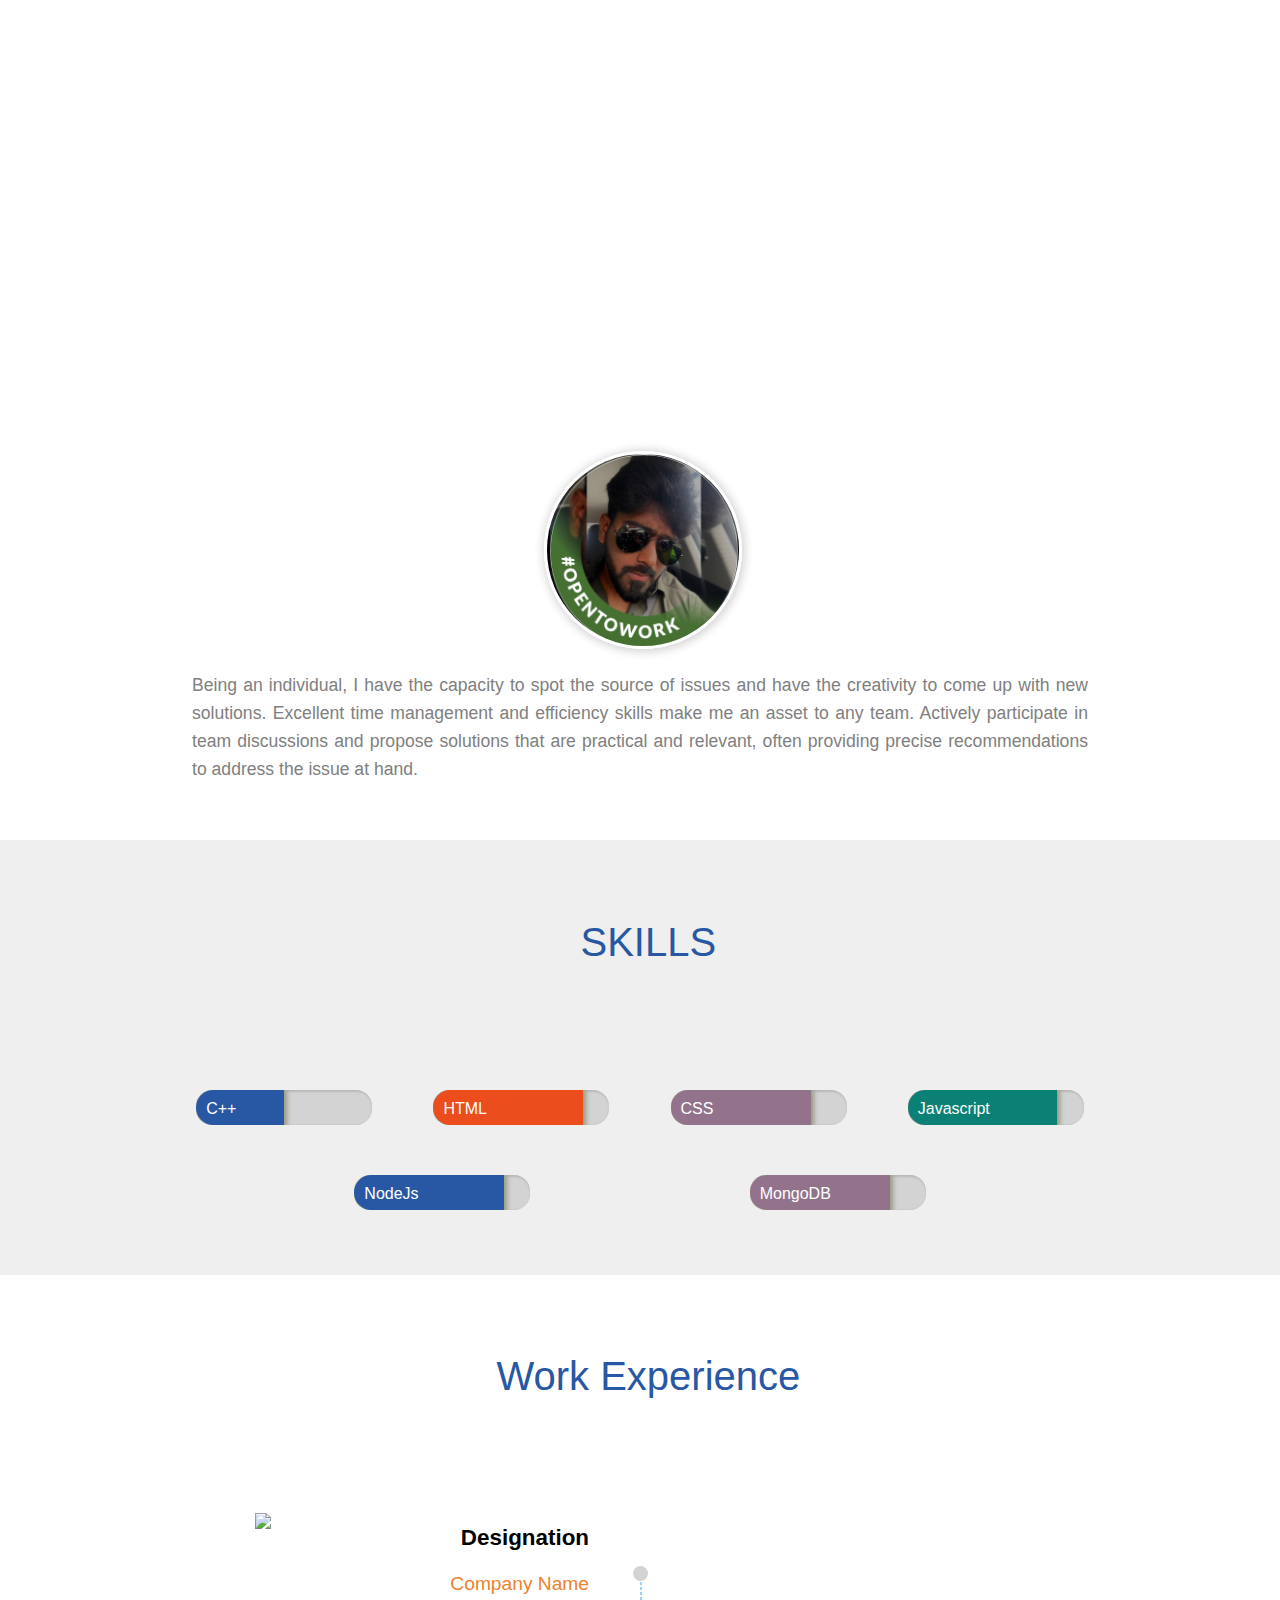
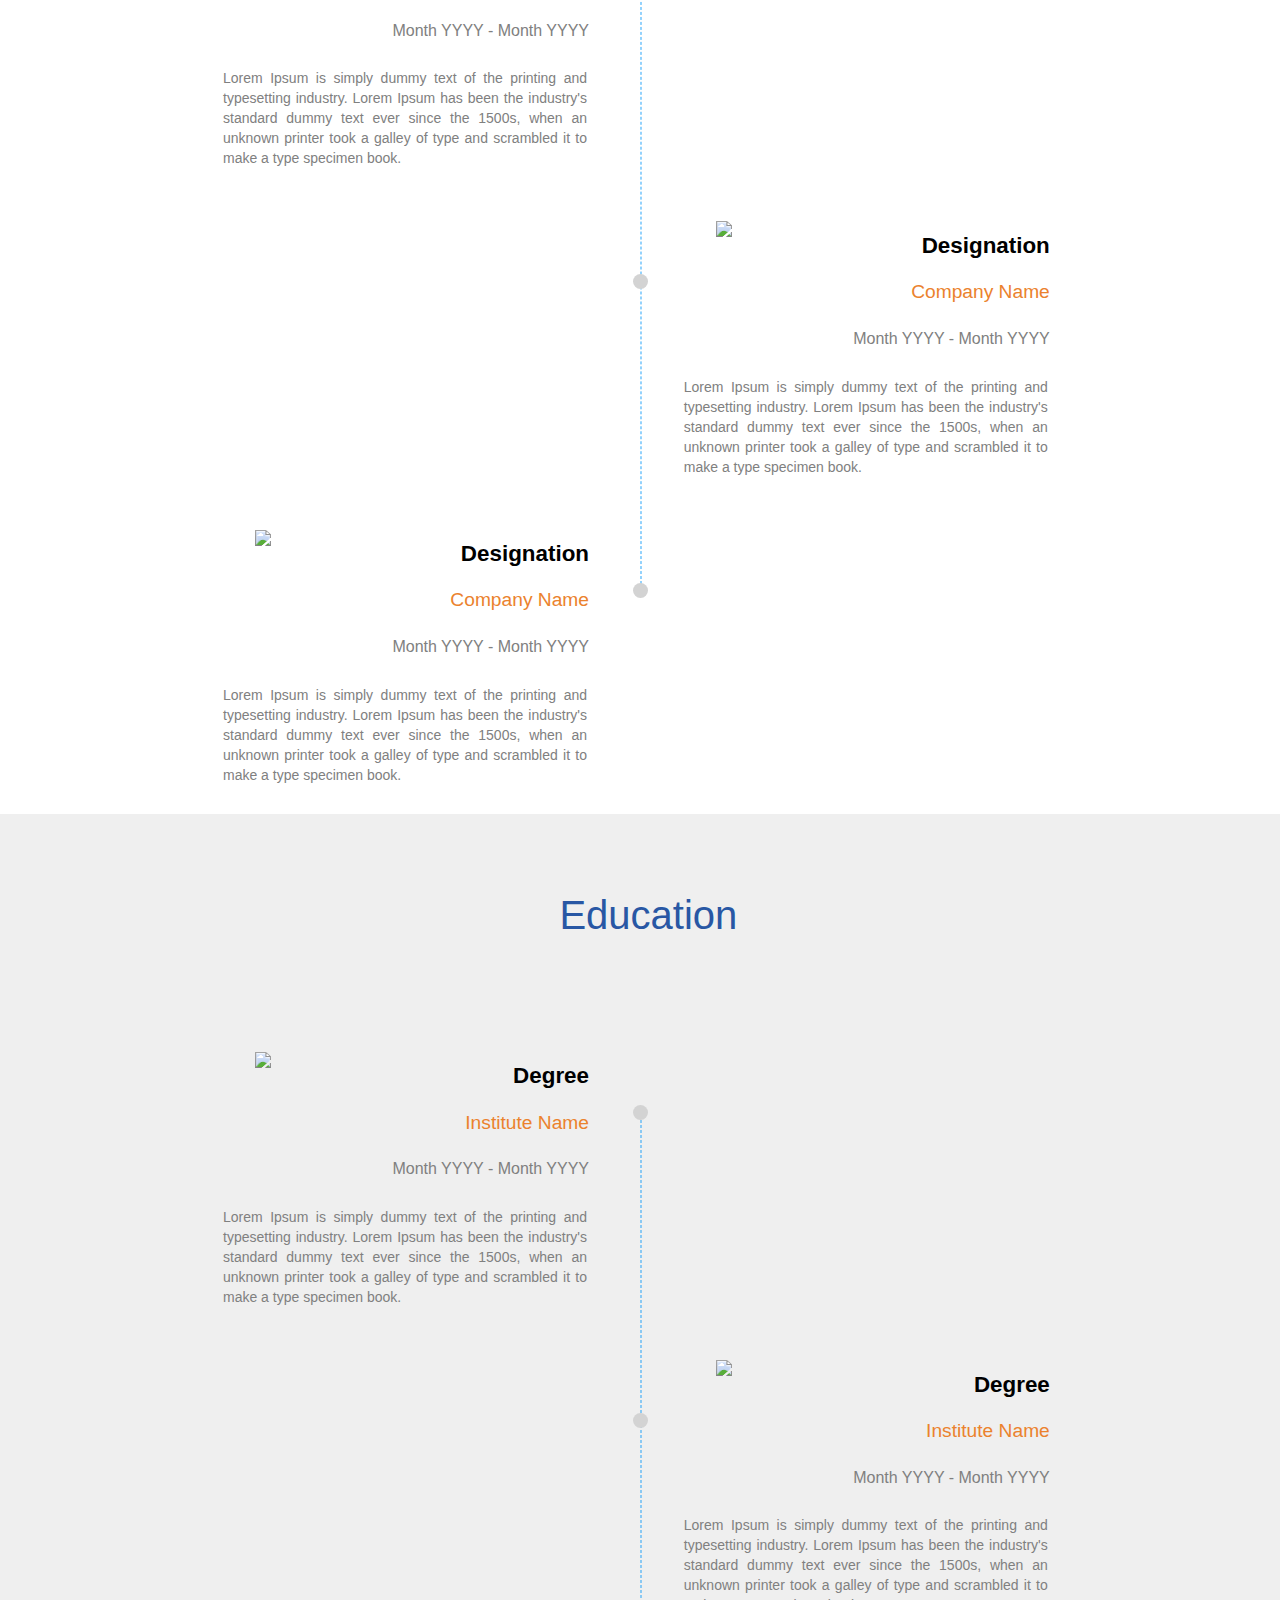
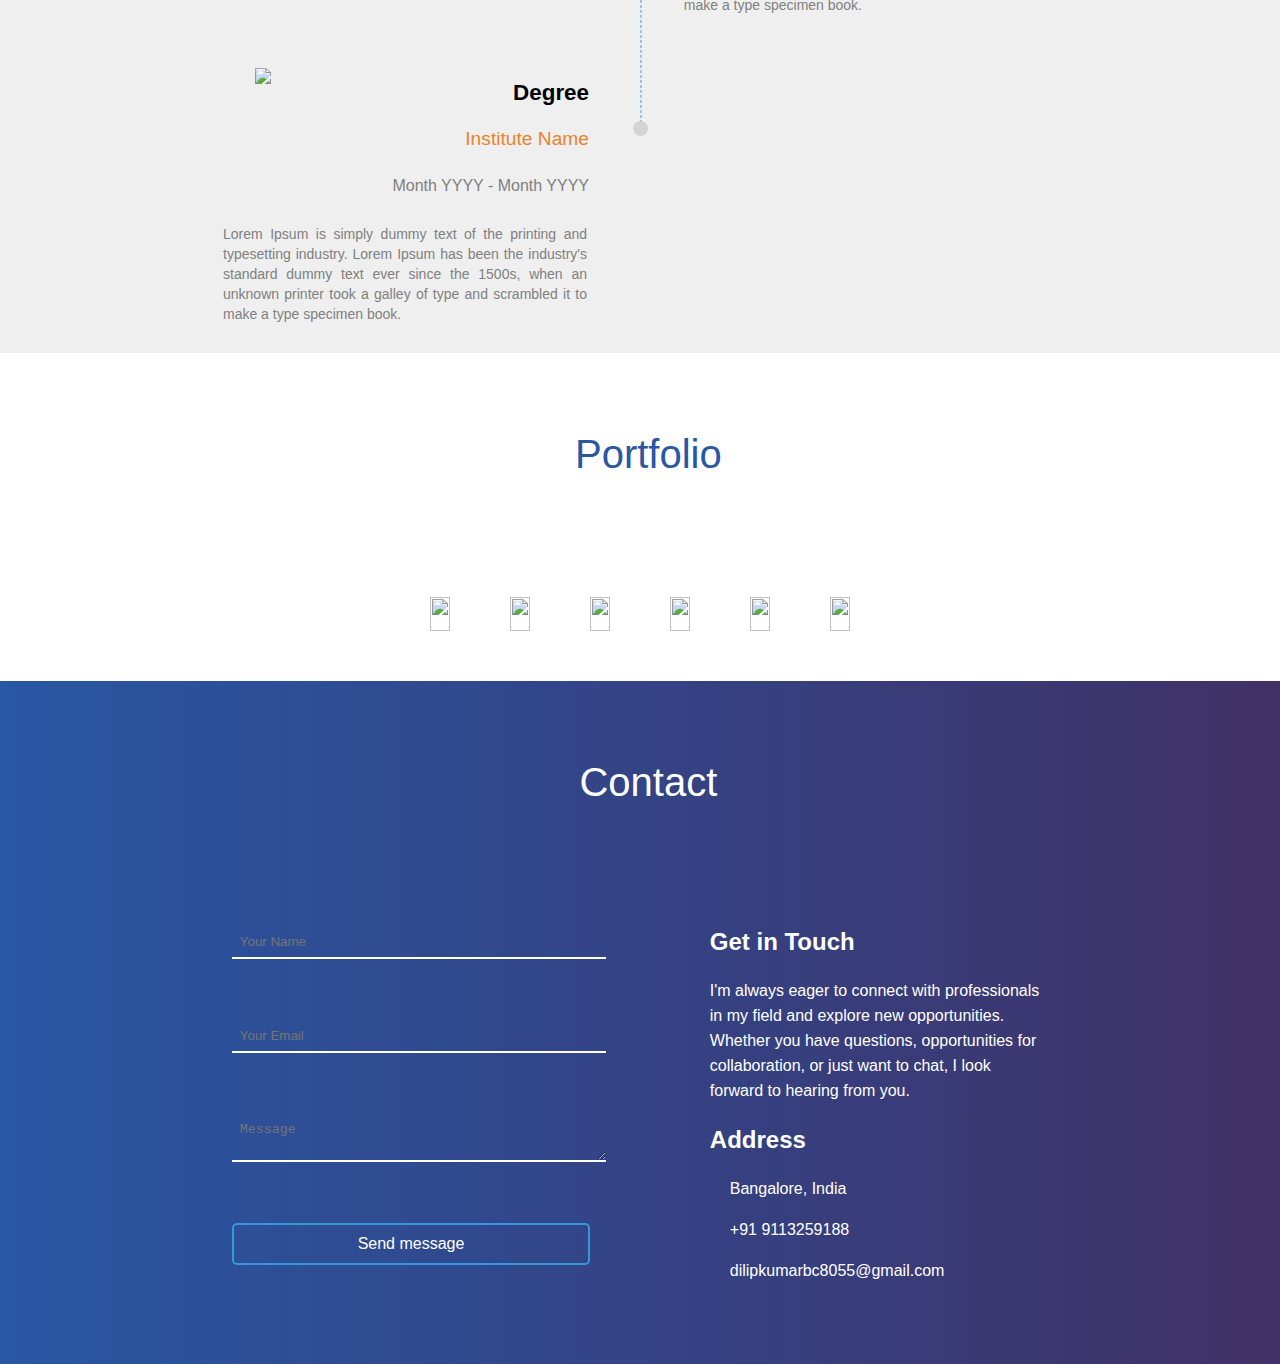
==== index.html @ 2f94f1eb "made some changes" ====
<!DOCTYPE html>
<html>

<head>
    <title>DILIP KUMAR B C</title>

    <script src="https://kit.fontawesome.com/b3348ae33f.js" crossorigin="anonymous"></script>
    <link rel="stylesheet" href="Style.css">

</head>

<body>

    <header id="body-header">
        <nav>

            <ul class="horizontal-list text-center nav-menu">
                <li>
                    <a href="#"> Home </a>
                </li>
                <li>
                    <a href="#about"> About </a>
                </li>
                <li>
                    <a href="#skills"> Skills </a>
                </li>
                <li>
                    <a href="#experience">Experience</a>
                </li>
                <li>
                    <a href="#education">Education</a>
                </li>
                <li>
                    <a href="#portfolio">Portfolio</a>
                </li>
                <li>
                    <a href="#contact">Contact</a>
                </li>
            </ul>

        </nav>

        <div id="name-social-container">
            <div class="text-center">
                <h1 id="my-name">
                    DILIP KUMAR B C
                </h1>
            </div>
            <div>
                <ul class="horizontal-list text-center social-icons">
                    <li>
                        <a target="_blank" href="https://www.linkedin.com/in/dilip-kumar-bc-8055/" target="_blank">
                            <i class="fa-brands fa-linkedin"></i>
                        </a>
                    </li>
                    <li>
                        <a target="_blank" href="https://stackoverflow.com/users/23542257/dilip-kumar-b-c"
                            target="_blank">
                            <i class="fa-brands fa-stack-overflow"></i>
                        </a>
                    </li>

                    <li>
                        <a target="_blank" href="https://www.facebook.com/dilipkumar.bc.5/" target="_blank">
                            <i class="fa-brands fa-facebook"></i>
                        </a>
                    </li>

                </ul>

            </div>

        </div>

    </header>
    <main>

        <section id="about">
            <div id="my-image">
                <img src="./dilppic.png">
            </div>

            <div id="about-para">

                <p>
                    Being an individual, I have the capacity to spot the source of issues and have
                    the creativity to come up with new solutions. Excellent time management and
                    efficiency skills make me an asset to any team. Actively participate in team
                    discussions and propose solutions that are practical and relevant, often
                    providing precise recommendations to address the issue at hand.
                </p>

            </div>

        </section>



        <section id="skills">

            <h1 class="section-heading mb75px ">
                <span>
                    <i class="fas fa-chalkboard-teacher"></i>
                </span>
                <span> SKILLS </span>
            </h1>

            <div class="skills-display">

                <div class="skill-progress">
                    <div class="fifty-percent mb-blue">
                        <div class="skill-name">
                            <span> C++ </span>
                        </div>
                    </div>
                </div>

                <div class="skill-progress">
                    <div class="eighty-five-percent mb-orange">
                        <div class="skill-name">
                            <span> HTML </span>
                        </div>
                    </div>
                </div>

                <div class="skill-progress">
                    <div class="eighty-percent mb-light-purple">
                        <div class="skill-name">
                            <span> CSS </span>
                        </div>
                    </div>
                </div>

                <div class="skill-progress">
                    <div class="eighty-five-percent mb-teal">
                        <div class="skill-name">
                            <span> Javascript </span>
                        </div>
                    </div>
                </div>

                <div class="skill-progress">
                    <div class="eighty-five-percent mb-blue">
                        <div class="skill-name">
                            <span> NodeJs </span>
                        </div>
                    </div>
                </div>

                <div class="skill-progress">
                    <div class="eighty-percent mb-light-purple">
                        <div class="skill-name">
                            <span> MongoDB </span>
                        </div>
                    </div>
                </div>

            </div>

        </section>



        <section id="experience">

            <h1 class="section-heading mb75px">
                <span>
                    <i class="fas fa-briefcase"></i>
                </span>
                <span> Work Experience </span>
            </h1>

            <div class="timeline">

                <div class="timeline-box ">
                    <div class="timeline-container">
                        <div class="timeline-logo">
                            <img
                                src="https://ninjasfiles.s3.amazonaws.com/asset_0000000000000030_1550710829_ninjasicon.png">
                        </div>
                        <h3 class="experience-designation  m0 m-blue"> Designation </h3>
                        <h4 class="experience-company-name"> Company Name </h4>
                        <h5 class="experience-duration m0"> Month YYYY - Month YYYY </h5>

                        <p class="experience-description text-align-justify"> Lorem Ipsum is simply dummy text of the
                            printing and typesetting industry. Lorem Ipsum has been the industry's standard dummy text
                            ever since the 1500s, when an unknown printer took a galley of type and scrambled it to make
                            a type specimen book. </p>
                    </div>
                </div>

                <div class="timeline-box right ">
                    <div class="timeline-container">
                        <div class="timeline-logo">
                            <img
                                src="https://ninjasfiles.s3.amazonaws.com/asset_0000000000000030_1550710829_ninjasicon.png">
                        </div>
                        <h3 class="experience-designation  m0 m-blue"> Designation </h3>
                        <h4 class="experience-company-name"> Company Name </h4>
                        <h5 class="experience-duration m0"> Month YYYY - Month YYYY </h5>
                        <p class="experience-description text-align-justify"> Lorem Ipsum is simply dummy text of the
                            printing and typesetting industry. Lorem Ipsum has been the industry's standard dummy text
                            ever since the 1500s, when an unknown printer took a galley of type and scrambled it to make
                            a type specimen book. </p>
                    </div>
                </div>

                <div class="timeline-box left ">
                    <div class="timeline-container">
                        <div class="timeline-logo">
                            <img
                                src="https://ninjasfiles.s3.amazonaws.com/asset_0000000000000030_1550710829_ninjasicon.png">
                        </div>
                        <h3 class="experience-designation m0 m-blue"> Designation </h3>
                        <h4 class="experience-company-name"> Company Name </h4>
                        <h5 class="experience-duration m0"> Month YYYY - Month YYYY </h5>

                        <p class="experience-description text-align-justify"> Lorem Ipsum is simply dummy text of the
                            printing and typesetting industry. Lorem Ipsum has been the industry's standard dummy text
                            ever since the 1500s, when an unknown printer took a galley of type and scrambled it to make
                            a type specimen book. </p>
                    </div>
                </div>

                <div id="timeline-divider">
                    <div class="timeline-traveller">
                        <div>
                            <i class="fas fa-plane"></i>
                        </div>
                    </div>
                </div>

            </div>

        </section>

        <section id="education">

            <h1 class="section-heading mb75px">
                <span>
                    <i class="fas fa-graduation-cap"></i>
                </span>
                <span> Education </span>
            </h1>

            <div class="timeline">

                <div class="timeline-box left ">
                    <div class="timeline-container">
                        <div class="timeline-logo">
                            <img
                                src="https://ninjasfiles.s3.amazonaws.com/asset_0000000000000032_1550746413_iiitd_logo.png">
                        </div>
                        <h3 class="experience-designation  m0 m-blue"> Degree </h3>
                        <h4 class="experience-company-name "> Institute Name </h4>
                        <h5 class="experience-duration m0"> Month YYYY - Month YYYY </h5>

                        <p class="experience-description text-align-justify"> Lorem Ipsum is simply dummy text of the
                            printing and typesetting industry. Lorem Ipsum has been the industry's standard dummy text
                            ever since the 1500s, when an unknown printer took a galley of type and scrambled it to make
                            a type specimen book. </p>
                    </div>
                </div>

                <div class="timeline-box right ">
                    <div class="timeline-container">
                        <div class="timeline-logo">
                            <img
                                src="https://ninjasfiles.s3.amazonaws.com/asset_0000000000000032_1550746413_iiitd_logo.png">
                        </div>
                        <h3 class="experience-designation  m0 m-blue"> Degree </h3>
                        <h4 class="experience-company-name "> Institute Name </h4>
                        <h5 class="experience-duration m0"> Month YYYY - Month YYYY </h5>
                        <p class="experience-description text-align-justify"> Lorem Ipsum is simply dummy text of the
                            printing and typesetting industry. Lorem Ipsum has been the industry's standard dummy text
                            ever since the 1500s, when an unknown printer took a galley of type and scrambled it to make
                            a type specimen book. </p>
                    </div>
                </div>

                <div class="timeline-box left ">
                    <div class="timeline-container">
                        <div class="timeline-logo">
                            <img
                                src="https://ninjasfiles.s3.amazonaws.com/asset_0000000000000032_1550746413_iiitd_logo.png">
                        </div>
                        <h3 class="experience-designation  m0 m-blue"> Degree </h3>
                        <h4 class="experience-company-name "> Institute Name </h4>
                        <h5 class="experience-duration m0"> Month YYYY - Month YYYY </h5>

                        <p class="experience-description text-align-justify"> Lorem Ipsum is simply dummy text of the
                            printing and typesetting industry. Lorem Ipsum has been the industry's standard dummy text
                            ever since the 1500s, when an unknown printer took a galley of type and scrambled it to make
                            a type specimen book. </p>
                    </div>
                </div>

                <div id="timeline-divider">
                    <div class="timeline-traveller">
                        <div>
                            <i class="fas fa-car-side"></i>
                        </div>
                    </div>
                </div>

            </div>

        </section>

        <section id="portfolio">
            <h1 class="section-heading mb75px">
                <span>
                    <i class="fas fa-th-list"></i>
                </span>
                <span> Portfolio </span>
            </h1>

            <div id="portfolio-container">

                <div class="portfolio-image-container">
                    <img src="https://ninjasfiles.s3.amazonaws.com/asset_0000000000000025_1550237330_codezen_2.png">
                    <div class="portfolio-details">
                        <p>
                            Write here basic details about the project.
                        </p>
                    </div>

                </div>
                <div class="portfolio-image-container">
                    <img src="https://ninjasfiles.s3.amazonaws.com/asset_0000000000000026_1550237353_project_2.jpeg">
                    <div class="portfolio-details">
                        <p>
                            Write here basic details about the project.
                        </p>
                    </div>

                </div>
                <div class="portfolio-image-container">
                    <img src="https://ninjasfiles.s3.amazonaws.com/asset_0000000000000029_1550237386_project.jpeg">
                    <div class="portfolio-details">
                        <p>
                            Write here basic details about the project.
                        </p>
                    </div>

                </div>
                <div class="portfolio-image-container">
                    <img src="https://ninjasfiles.s3.amazonaws.com/asset_0000000000000027_1550237355_project_3.png">
                    <div class="portfolio-details">
                        <p>
                            Write here basic details about the project.
                        </p>
                    </div>

                </div>
                <div class="portfolio-image-container">
                    <img src="https://ninjasfiles.s3.amazonaws.com/asset_0000000000000024_1550237299_codezen.png">
                    <div class="portfolio-details">
                        <p>
                            Write here basic details about the project.
                        </p>
                    </div>

                </div>
                <div class="portfolio-image-container">
                    <img src="https://ninjasfiles.s3.amazonaws.com/asset_0000000000000028_1550237365_tree.jpeg">
                    <div class="portfolio-details">
                        <p>
                            Write here basic details about the project.
                        </p>
                    </div>

                </div>

            </div>
        </section>



        <section id="contact">
            <h1 class="section-heading mb75px">
                <span style="color: white;">
                    <i class="fa-solid fa-address-card"></i>
                </span>
                <span style="color: white;"> Contact </span>
            </h1>



            <div class="Contact-body">

                <div class="Message">
                    <form id="messageForm">
                        <input type="text" name="Name" placeholder="Your Name" id="Name" required>
                        <input type="email" name="Email" placeholder="Your Email" id="Email" required>
                        <textarea name="message" id="message" placeholder="Message" cols="30" rows="2"
                            required></textarea>
                        <input class="styled-button" type="submit" value="Send message">
                    </form>
                </div>


                <div class="address">

                    <h3>Get in Touch</h3>
                    <p>
                        I'm always eager to connect with professionals in my field and explore new opportunities.
                        Whether you have questions, opportunities for collaboration, or just want to chat, I look
                        forward to hearing from you.

                    </p>
                    <h3>Address</h3>

                    <p> <span> <i class="fa-solid fa-location-dot"></i> </span> <span>Bangalore, India</span></p>

                    <p>
                        <span><i class="fa-solid fa-mobile"></i></span>
                        <span>+91 9113259188</span>
                    </p>

                    <p>
                        <span><i class="fa-solid fa-envelope"></i></span>
                        <span>dilipkumarbc8055@gmail.com</span>
                    </p>



                </div>


            </div>


            <div>
                <ul class="horizontal-list text-center social-icons">
                    <li>
                        <a target="_blank" target="_blank" href="#">
                            <i class="fa-brands fa-linkedin"></i>
                        </a>
                    </li>
                    <li>
                        <a target="_blank" href="#">
                            <i class="fa-brands fa-stack-overflow"></i>
                        </a>
                    </li>
                    <li>
                        <a target="_blank" href="#">
                            <i class="fa-brands fa-google-plus-g"></i>
                        </a>
                    </li>
                    <li>
                        <a target="_blank" href="#">
                            <i class="fa-brands fa-facebook"></i>
                        </a>
                    </li>
                    <li>
                        <a target="_blank" href="#">
                            <i class="fa-brands fa-quora"></i>
                        </a>
                    </li>
                </ul>
            </div>

        </section>

    </main>

</body>
<script>

    document.addEventListener("DOMContentLoaded", function () {
        document.getElementById("messageForm").addEventListener("submit", function (event) {
            event.preventDefault(); // Prevent default form submission

            // Get form data
            const name = document.getElementById("Name").value;
            const email = document.getElementById("Email").value;
            const message = document.getElementById("message").value;
            const formData = { Name: name, Email: email, message: message };
            console.log(formData);

            // Send form data to server
            fetch(`http://localhost:3000/submit_form`, {
                method: "POST",
                headers: {
                    "Content-Type": "application/json"
                },
                body: JSON.stringify(formData)
            })
                .then(response => {
                    if (response.ok) {
                        return response.text();
                    }
                    throw new Error("Network response was not ok.");
                })
                .then(data => {
                    console.log(data); // Log server response
                    // Optionally, display a success message or perform other actions
                    alert("Message sent successfully!");
                    // Reset the form
                    document.getElementById("messageForm").reset();
                })
                .catch(error => {
                    console.error("There was a problem with your fetch operation:", error);
                    // Optionally, display an error message or perform other actions
                    alert("An error occurred. Please try again later.");
                });
        });
    });
</script>

</html>
---- Style.css ----
body {
    margin: 0px;
    font-family: sans-serif;
    font-size: 30px;
}



/* Body Header */

#body-header {
    height: 65vh;
    opacity: 0.8;
    background-image: url(https://ninjasfiles.s3.amazonaws.com/asset_0000000000000020_1549743985_macbook_mouse.jpg);
    background-size: cover;
    background-position: center;
    background-attachment: fixed;
    padding-top: 1.2rem;
}



/* Horizontal Lists */

.horizontal-list {
    list-style: none;
    padding-left: 0px;
    margin: 0px;
}

.horizontal-list li {
    display: inline-block;
    margin: 0px 8px 8px 0px;
    font-weight: 100;
    font-size: 0.9rem;
}

.horizontal-list li a {
    color: white;
    text-decoration: none;
}

.nav-menu li a {
    transition: color 0.5s, border-bottom 4s;
}

.nav-menu li a:hover {
    color: lightgrey;
    border-bottom: 1px solid black;
}

.text-center {
    text-align: center;
}



/* Name and Social Icons*/

#name-social-container {
    margin-top: 20vh;
}

#my-name {
    font-size: 3rem;
    letter-spacing: 0.1rem;
    color: white;
    font-weight: 700;
    margin-bottom: 0.5rem;
}

.social-icons li a i {
    /*color: red;*/
    padding: 10px;
    font-size: 1rem;
    border-radius: 50%;
}

.social-icons li a i:hover {
    box-shadow: 0px 0px 6px 4px rgba(230, 196, 196, 0.3);
}



/*Section Classes*/

section {
    width: 100%;
    /*height: 75vh;*/
    display: flex;
    flex-direction: column;
    align-items: center;
}


section:nth-child(2n) {
    background-color: #9e9b9b29;
}

section:nth-child(2n + 1) {
    background-color: white;
}

.section-heading {
    width: auto;
    padding: 20px 10px 10px;
    font-weight: 400;
}

.section-heading span {
    font-size: 40px;
    color: #2857a4;
    display: inline-block;
    padding-top: 10px;
    margin-right: 0.5rem;
}



/*About Section*/

#about {
    height: auto;
    width: 100%;
    position: relative;
    margin-bottom: 30px;
}

#my-image {
    height: 12rem;
    width: 12rem;
    margin: auto;
    margin-top: -17vh;
}

#my-image img {
    height: 100%;
    width: 100%;
    border-radius: 50%;
    border: 3px solid white;
    box-shadow: 1px 1px 10px 2px lightgrey;
}

#about-para {
    padding: 10px;
    width: 70%;
    text-align: justify;
    color: grey;
    line-height: 28px;
    font-size: 1.1rem;
    margin: auto;
}



/*Skills Section*/

.skills-display {
    width: 75%;
    padding: 10px;
    margin-bottom: 30px;
    display: flex;
    flex-wrap: wrap;
    justify-content: space-evenly;
}

.skill-progress {
    width: 11rem;
    height: 2.2rem;
    background-color: lightgrey;
    border-radius: 1rem;
    box-shadow: 1px 1px 2px 1px #b9b9b9 inset;
    margin: 25px;
    overflow: hidden;
}

.skill-progress>div {
    border-radius: 20px 0px 0px 20px;
    box-shadow: 1px 1px 5px 2px #989882;
}

.skill-name span {
    color: white;
    font-size: 1rem;
    margin-left: 10px;
    vertical-align: middle;
}



/* Portfolio Section */

#portfolio-container {
    box-sizing: border-box;
    display: flex;
    flex-wrap: wrap;
    padding: 0 50px;
    margin-bottom: 20px;
    justify-content: space-around;
}

.portfolio-image-container {
    max-width: 300px;
    overflow: hidden;
    margin: 10px;
    background-size: cover;
    background-repeat: no-repeat;
    position: relative;
}

.portfolio-image-container img {
    width: 100%;
    height: 100%;
}

.portfolio-details {
    transition: all 0.5s ease-in-out;
    position: absolute;
    top: 0;
    left: 0;
    height: 100%;
    color: transparent;
    text-align: center;
    padding: 10px;
}

.portfolio-image-container:hover {
    box-shadow: 0 0 20px #74ADC8;
}

.portfolio-image-container:hover .portfolio-details {
    background-color: #80808078;
    color: white;
}


.designation {

    width: 75%;


}

.designation p {
    position: relative;
    top: 90%;
    left: 0;
    text-align: end;


}

.about-para p {
    text-align: justify;
}

.company-logo {
    width: 20%;
    display: inline-block;
}

.company-logo img {

    display: inline-block;
    width: 5rem;
    height: 5rem;


}

/* Common Margin Classes */

.mb75px {
    margin-bottom: 75px;
}



/*common color classes */

.text-highlight {
    color: #2857a4;
    font-weight: 600;

}



/* setting background-color */

.mb-blue {
    background-color: #2857a4;
}

.mb-orange {
    background-color: #ec4d1c;
}

.mb-teal {
    background-color: #0b8176;
}

.mb-light-purple {
    background-color: #93738c;
}



/*Percentage Classes */

.eighty-five-percent {
    height: inherit;
    width: 85%;
}

.eighty-percent {
    height: inherit;
    width: 80%;
}

.fifty-percent {
    height: inherit;
    width: 50%;
}




/* contact */
#contact {
    background: linear-gradient(to right, #2857a4, #403066);

}


.Contact-body {
    width: 70%;
    position: relative;
    height: auto;
    margin-top: -10px;
    display: flex;
    column-gap: 20px;
    display: flex;
    flex-wrap: wrap;
    justify-content: space-around;

}

.address {
    width: 40%;
    position: relative;
    height: auto;
    margin: 20px;




}

.Message {
    width: 40%;
    position: relative;
    height: 400px;
    margin: 20px;



}

form {
    width: 100%;
    display: flex;
    flex-direction: column;
    justify-content: space-around;
    top: 0;
    left: 0;
    position: relative;
    height: 400px;

}

input,
textarea {
    width: 100%;
    background-color: transparent;
    border: none;
    margin-bottom: 20px;
    padding: 8px;
    box-sizing: content-box;
    border-bottom: 2px solid white;
    background-color: transparent;
    color: white;
    left: 10%;


}

.styled-button {
    width: auto;
    display: inline-block;
    padding: 10px 20px;
    background-color: transparent;
    color: #fff;
    border: 2px solid #3498db;
    border-radius: 5px;
    cursor: pointer;
    font-size: 16px;
    transition: background-color 0.3s ease;
}

/* Hover effect */
.styled-button:hover {
    background-color: #2980b9;

}


@keyframes highlight {
    0% {
        background-color: darkgray;
        /* Start with yellow background */
    }

    50% {
        background-color: transparent;
        /* Transition halfway to transparent */
    }

    100% {
        background-color: background-color: darkgray;
        /* Start with yellow background */
        ;
        /* Return to yellow background */
    }
}

/* Apply animation to the targeted section */
section:target {
    animation: highlight 2s ease-in-out;
    /* Duration of 2 seconds with ease-in-out timing function */
}

.address h3,
.address p,
.address i {
    color: white;
    font-size: medium;
    padding-left: 20px;
    line-height: 25px;
}

.address h3 {
    font-size: x-large;
}

/*experience*/

.timeline {
    position: relative;
    width: 75%;
}

.timeline-box {
    padding: 5px;
    width: 40%;
    min-height: 150px;
    position: relative;
    left: 5%;
    text-align: right;
}

.timeline-box::after {
    content: '';
    position: absolute;
    width: 15px;
    height: 15px;
    background-color: lightgrey;
    top: 25%;
    border-radius: 50%;
    z-index: 1;
}

.timeline-box:nth-child(2n) {
    left: 53%;
}

.timeline-box:nth-child(2n+1)::after {
    right: -11.8%;
}

.timeline-box:nth-child(2n)::after {
    left: -9%;
}

.timeline-container {
    padding: 8px;
}

.timeline-logo {
    position: absolute;
    width: 50px;
    overflow: hidden;
}

.timeline-logo>img {
    width: 100%;
}

#timeline-divider {
    position: absolute;
    width: 0;
    top: 10%;
    left: 50%;
    border: 1px dashed #0096fa6b;
    height: 66%;
    color: #433E3F;
}

#timeline-divider .timeline-traveller {
    position: sticky;
    top: 135px;
    z-index: 2;
}

#timeline-divider i {
    transform: rotate(90deg);
    margin-top: -35px;
    display: block;
    color: #2857a4;
}

.experience-designation {
    font-size: 1.4rem;
}

.experience-company-name {
    margin: 5px 0 0;
    color: #eb822d;
    font-weight: 400;
    font-size: 1.2rem;
}

.experience-duration {
    color: #9e9b9b;
    font-weight: 100;
    color: grey;
    font-size: 1rem;
}

.experience-description {
    font-size: 14px;
    padding: 2px;
    color: grey;
    line-height: 20px;
}

.text-align-justify {
    text-align: justify;
}



/* Portfolio Section */

#portfolio-container {
    box-sizing: border-box;
    display: flex;
    flex-wrap: wrap;
    padding: 0 50px;
    margin-bottom: 20px;
    justify-content: space-around;
}

.portfolio-image-container {
    max-width: 300px;
    overflow: hidden;
    margin: 30px;
    background-size: cover;
    background-repeat: no-repeat;
    position: relative;
}

.portfolio-image-container img {
    width: 100%;
    height: 100%;
}

.portfolio-details {
    transition: all 0.5s ease-in-out;
    position: absolute;
    top: 0;
    left: 0;
    height: 100%;
    color: transparent;
    text-align: center;
    padding: 10px;
}

.portfolio-image-container:hover {
    box-shadow: 0 0 20px #74ADC8;
}

.portfolio-image-container:hover .portfolio-details {
    background-color: #80808078;
    color: white;
}
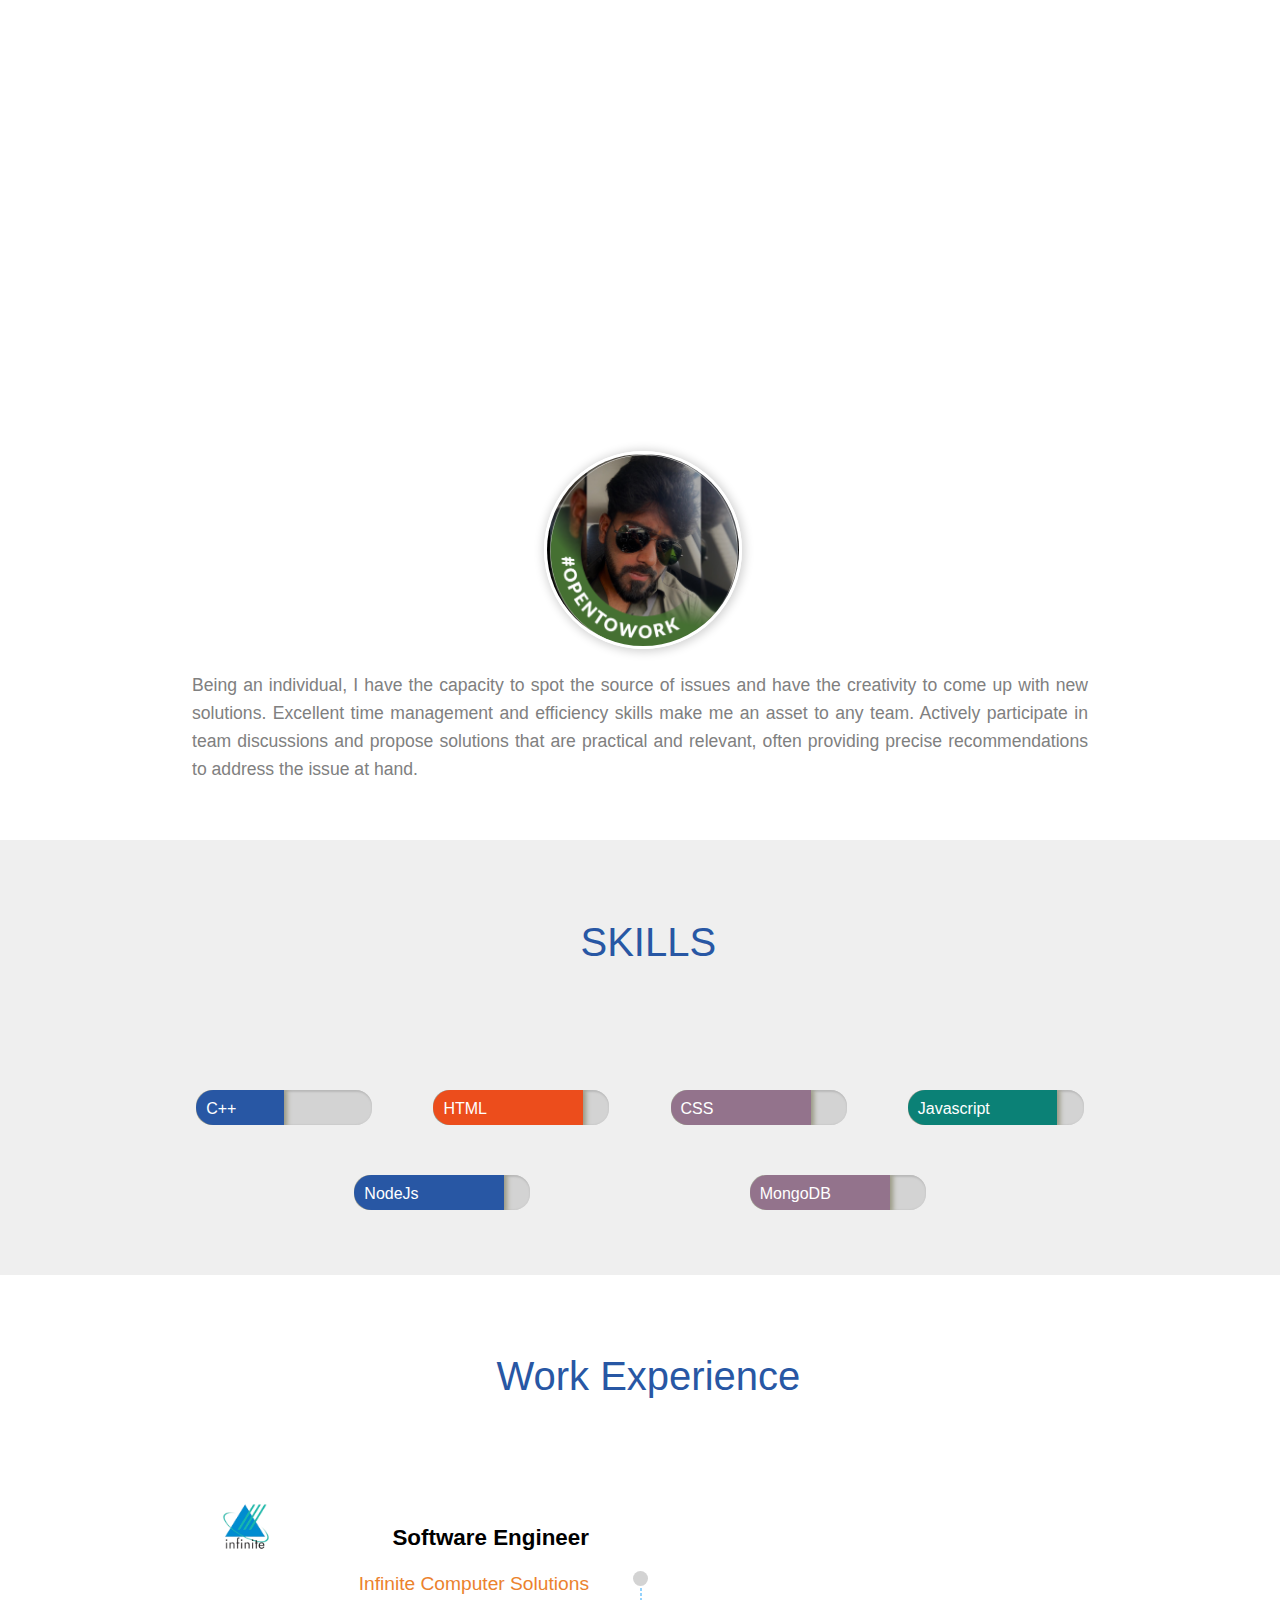
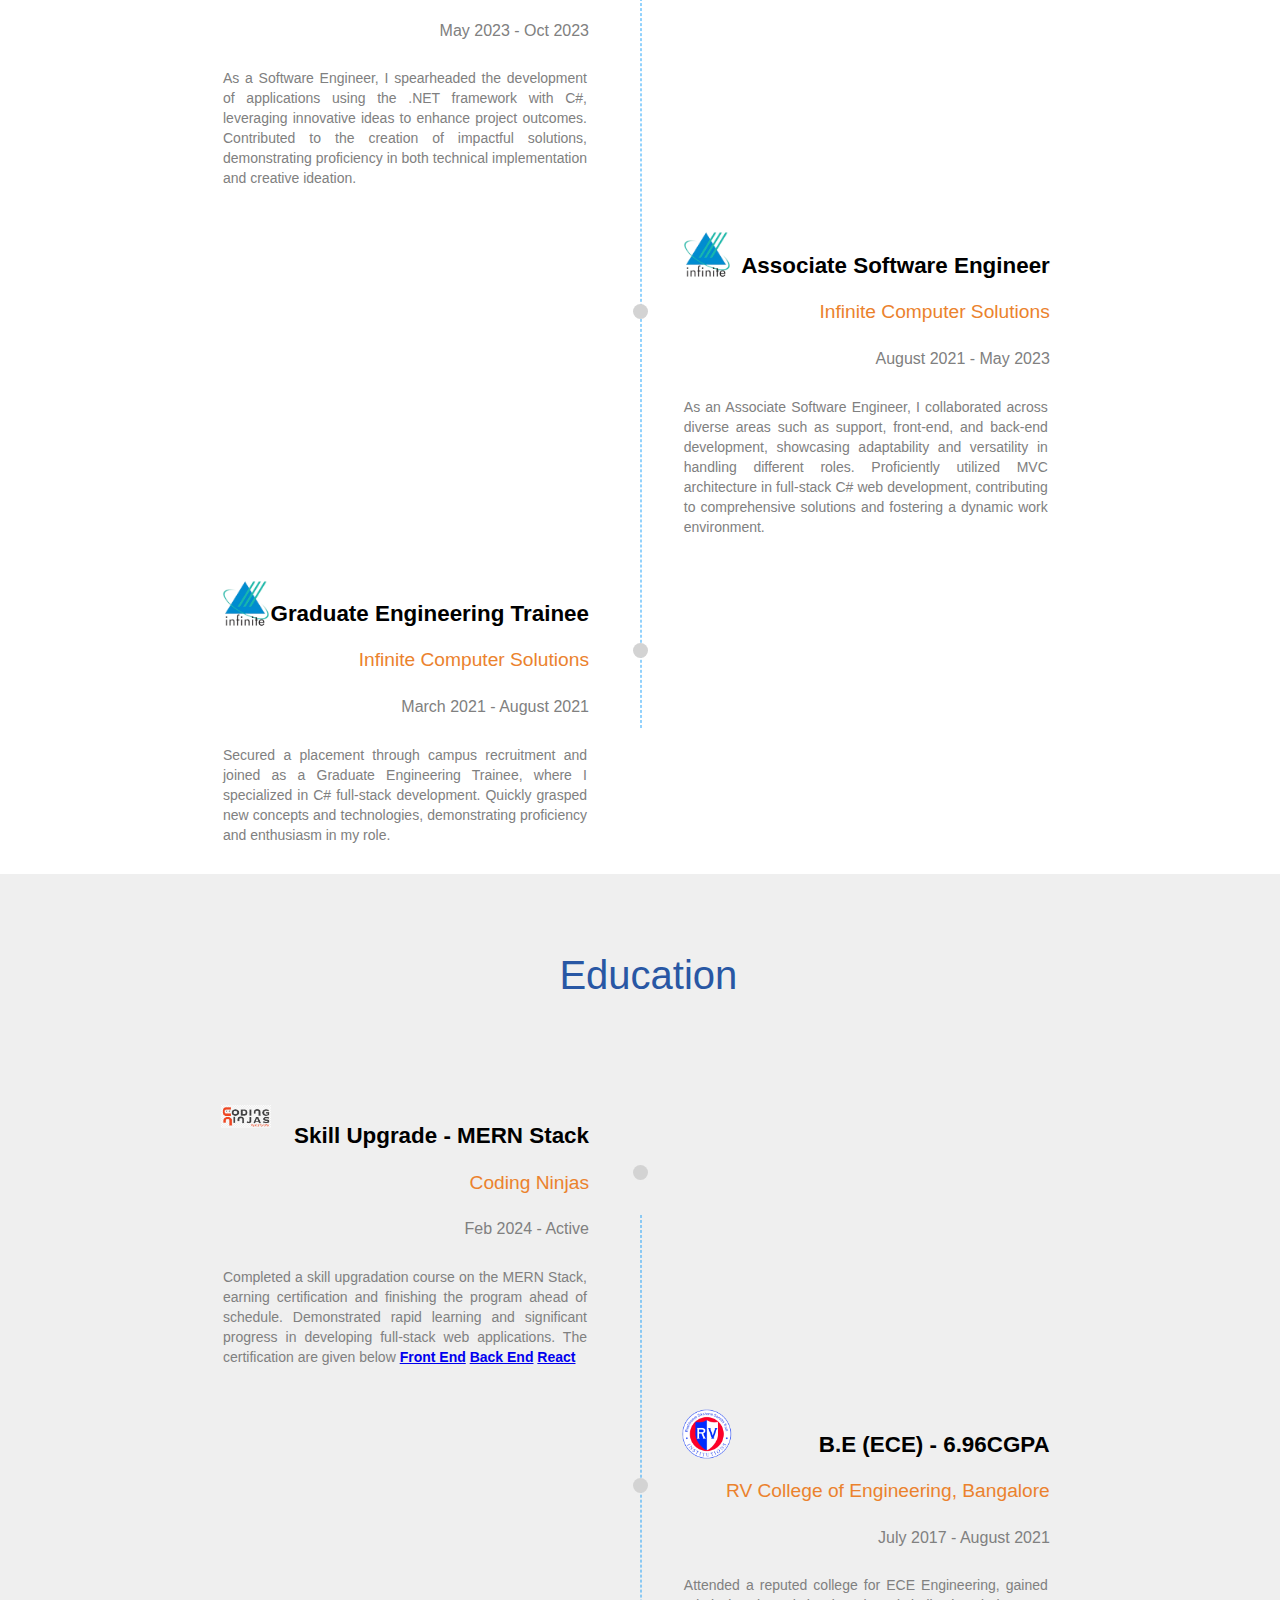
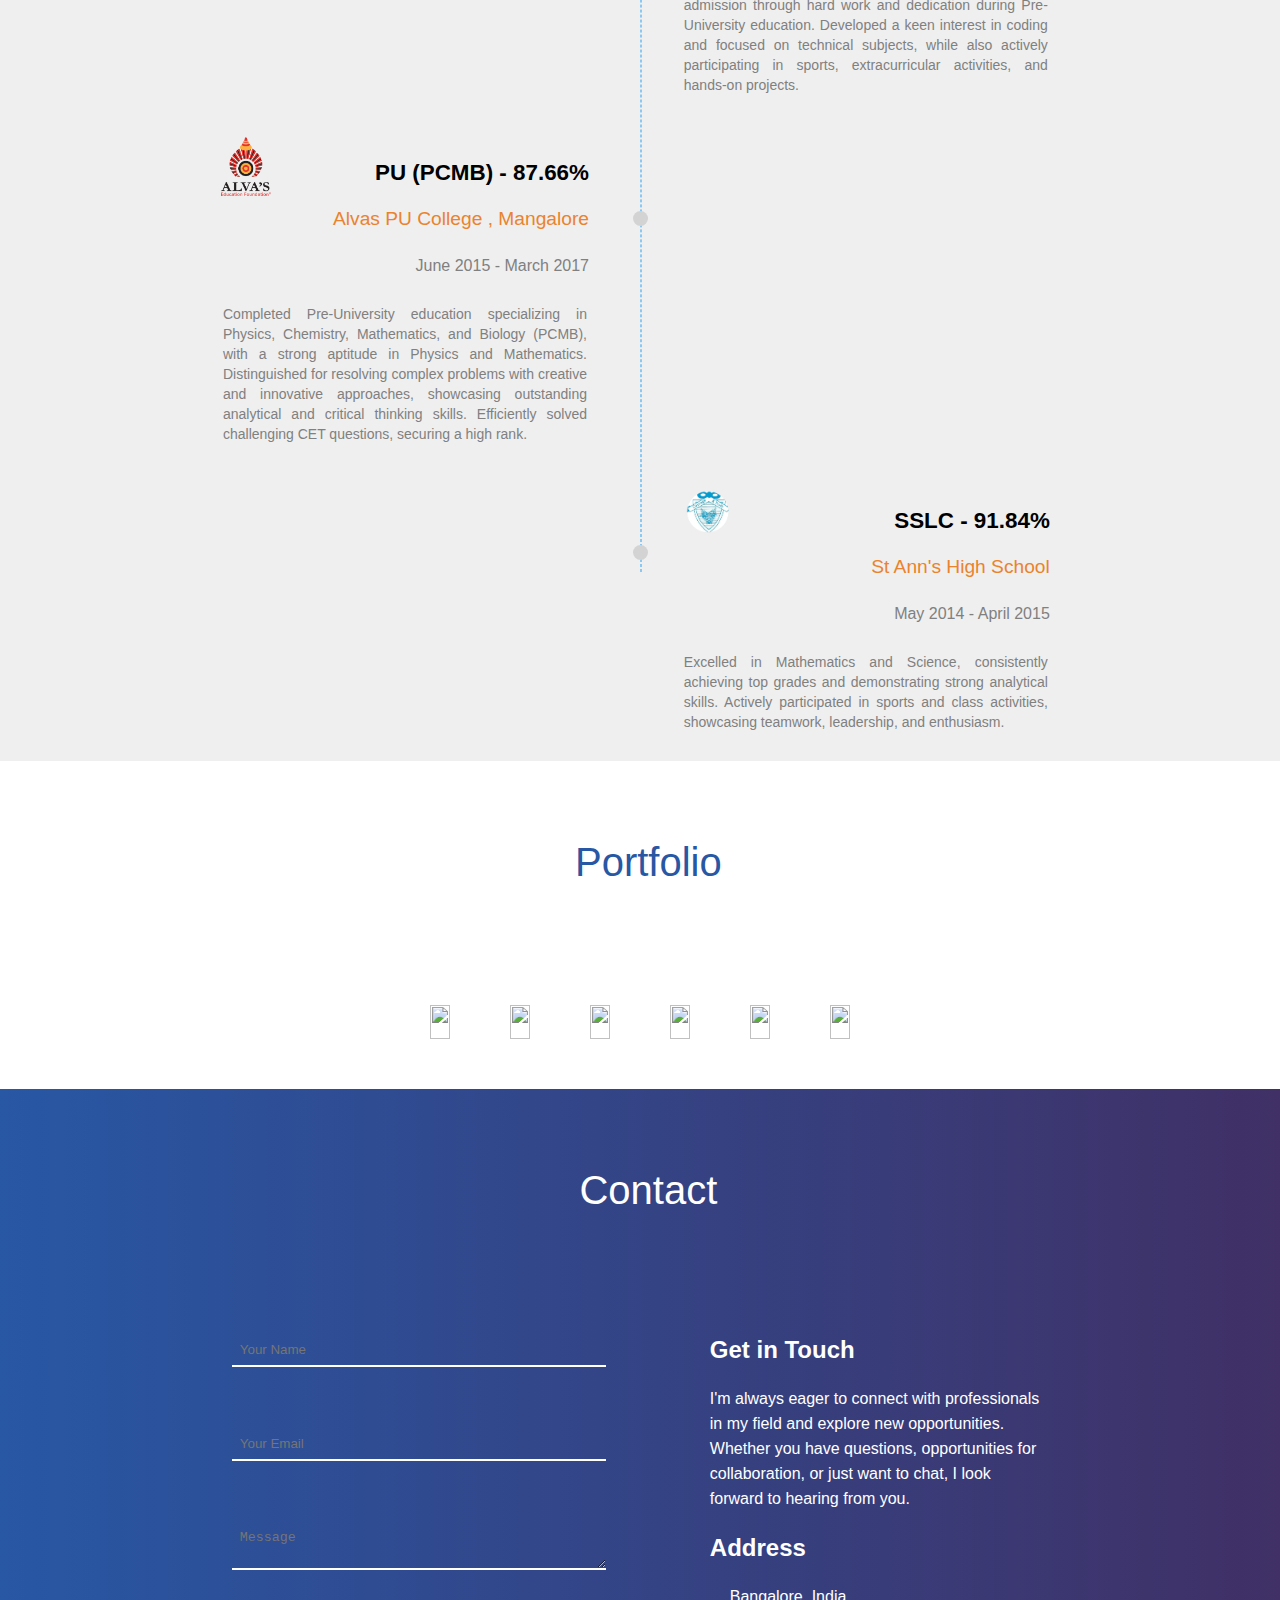
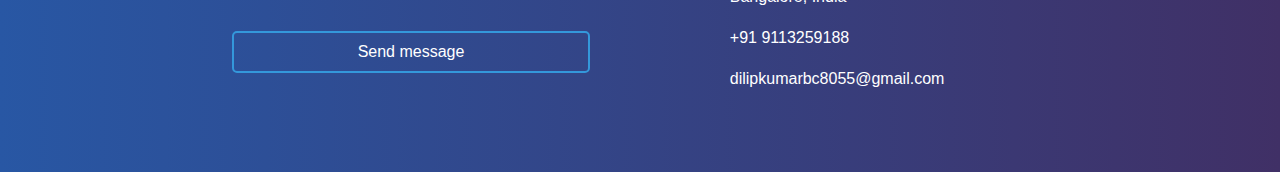
==== commit 57fe82bc: "updated the resume details" ====
--- a/index.html
+++ b/index.html
@@ -175,50 +175,48 @@
                 <div class="timeline-box ">
                     <div class="timeline-container">
                         <div class="timeline-logo">
-                            <img
-                                src="https://ninjasfiles.s3.amazonaws.com/asset_0000000000000030_1550710829_ninjasicon.png">
-                        </div>
-                        <h3 class="experience-designation  m0 m-blue"> Designation </h3>
-                        <h4 class="experience-company-name"> Company Name </h4>
-                        <h5 class="experience-duration m0"> Month YYYY - Month YYYY </h5>
-
-                        <p class="experience-description text-align-justify"> Lorem Ipsum is simply dummy text of the
-                            printing and typesetting industry. Lorem Ipsum has been the industry's standard dummy text
-                            ever since the 1500s, when an unknown printer took a galley of type and scrambled it to make
-                            a type specimen book. </p>
+                            <img src="./images/infinite_logo.png">
+                        </div>
+                        <h3 class="experience-designation  m0 m-blue"> Software Engineer</h3>
+                        <h4 class="experience-company-name"> Infinite Computer Solutions </h4>
+                        <h5 class="experience-duration m0"> May 2023 - Oct 2023 </h5>
+
+                        <p class="experience-description text-align-justify">As a Software Engineer, I spearheaded the
+                            development of applications using the .NET framework with C#, leveraging innovative ideas to
+                            enhance project outcomes. Contributed to the creation of impactful solutions, demonstrating
+                            proficiency in both technical implementation and creative ideation. </p>
                     </div>
                 </div>
 
                 <div class="timeline-box right ">
                     <div class="timeline-container">
                         <div class="timeline-logo">
-                            <img
-                                src="https://ninjasfiles.s3.amazonaws.com/asset_0000000000000030_1550710829_ninjasicon.png">
-                        </div>
-                        <h3 class="experience-designation  m0 m-blue"> Designation </h3>
-                        <h4 class="experience-company-name"> Company Name </h4>
-                        <h5 class="experience-duration m0"> Month YYYY - Month YYYY </h5>
-                        <p class="experience-description text-align-justify"> Lorem Ipsum is simply dummy text of the
-                            printing and typesetting industry. Lorem Ipsum has been the industry's standard dummy text
-                            ever since the 1500s, when an unknown printer took a galley of type and scrambled it to make
-                            a type specimen book. </p>
+                            <img src="./images/infinite_logo.png">
+                        </div>
+                        <h3 class="experience-designation  m0 m-blue"> Associate Software Engineer </h3>
+                        <h4 class="experience-company-name"> Infinite Computer Solutions </h4>
+                        <h5 class="experience-duration m0"> August 2021 - May 2023 </h5>
+                        <p class="experience-description text-align-justify">
+                            As an Associate Software Engineer, I collaborated across diverse areas such as support,
+                            front-end, and back-end development, showcasing adaptability and versatility in handling
+                            different roles. Proficiently utilized MVC architecture in full-stack C# web development,
+                            contributing to comprehensive solutions and fostering a dynamic work environment. </p>
                     </div>
                 </div>
 
                 <div class="timeline-box left ">
                     <div class="timeline-container">
                         <div class="timeline-logo">
-                            <img
-                                src="https://ninjasfiles.s3.amazonaws.com/asset_0000000000000030_1550710829_ninjasicon.png">
-                        </div>
-                        <h3 class="experience-designation m0 m-blue"> Designation </h3>
-                        <h4 class="experience-company-name"> Company Name </h4>
-                        <h5 class="experience-duration m0"> Month YYYY - Month YYYY </h5>
-
-                        <p class="experience-description text-align-justify"> Lorem Ipsum is simply dummy text of the
-                            printing and typesetting industry. Lorem Ipsum has been the industry's standard dummy text
-                            ever since the 1500s, when an unknown printer took a galley of type and scrambled it to make
-                            a type specimen book. </p>
+                            <img src="./images/infinite_logo.png">
+                        </div>
+                        <h3 class="experience-designation m0 m-blue"> Graduate Engineering Trainee </h3>
+                        <h4 class="experience-company-name"> Infinite Computer Solutions </h4>
+                        <h5 class="experience-duration m0"> March 2021 - August 2021 </h5>
+
+                        <p class="experience-description text-align-justify"> Secured a placement through campus
+                            recruitment and joined as a Graduate Engineering Trainee, where I specialized in C#
+                            full-stack development. Quickly grasped new concepts and technologies, demonstrating
+                            proficiency and enthusiasm in my role. </p>
                     </div>
                 </div>
 
@@ -244,54 +242,87 @@
             </h1>
 
             <div class="timeline">
-
                 <div class="timeline-box left ">
                     <div class="timeline-container">
                         <div class="timeline-logo">
-                            <img
-                                src="https://ninjasfiles.s3.amazonaws.com/asset_0000000000000032_1550746413_iiitd_logo.png">
-                        </div>
-                        <h3 class="experience-designation  m0 m-blue"> Degree </h3>
-                        <h4 class="experience-company-name "> Institute Name </h4>
-                        <h5 class="experience-duration m0"> Month YYYY - Month YYYY </h5>
-
-                        <p class="experience-description text-align-justify"> Lorem Ipsum is simply dummy text of the
-                            printing and typesetting industry. Lorem Ipsum has been the industry's standard dummy text
-                            ever since the 1500s, when an unknown printer took a galley of type and scrambled it to make
-                            a type specimen book. </p>
+                            <img src="./images/codingNinjas.png">
+                        </div>
+                        <h3 class="experience-designation  m0 m-blue"> Skill Upgrade - MERN Stack </h3>
+                        <h4 class="experience-company-name "> Coding Ninjas </h4>
+                        <h5 class="experience-duration m0"> Feb 2024 - Active </h5>
+
+                        <p class="experience-description text-align-justify">
+                            Completed a skill upgradation course on the MERN Stack, earning certification and finishing
+                            the program ahead of schedule. Demonstrated rapid learning and significant progress in
+                            developing full-stack web applications. The certification are given below
+
+                            <b>
+                                <a target="_blank"
+                                    href="https://certificate.codingninjas.com/view/2dd95d615e431f46">Front
+                                    End</a>
+
+
+
+                                <a target="_blank"
+                                    href="https://certificate.codingninjas.com/view/73ffe81d0ded7860">Back
+                                    End</a>
+
+
+                                <a target="_blank"
+                                    href="https://certificate.codingninjas.com/view/7eca01bba77391df">React</a>
+                            </b>
+
+
+                        </p>
+                    </div>
+                </div>
+
+                <div class="timeline-box left ">
+                    <div class="timeline-container">
+                        <div class="timeline-logo">
+                            <img src="./images/R.V._College_of_Engineering_logo.png">
+                        </div>
+                        <h3 class="experience-designation  m0 m-blue"> B.E (ECE) - 6.96CGPA </h3>
+                        <h4 class="experience-company-name "> RV College of Engineering, Bangalore </h4>
+                        <h5 class="experience-duration m0"> July 2017 - August 2021 </h5>
+
+                        <p class="experience-description text-align-justify"> Attended a reputed college for ECE
+                            Engineering, gained admission through hard work and dedication during Pre-University
+                            education. Developed a keen interest in coding and focused on technical subjects, while also
+                            actively participating in sports, extracurricular activities, and hands-on projects. </p>
                     </div>
                 </div>
 
                 <div class="timeline-box right ">
                     <div class="timeline-container">
                         <div class="timeline-logo">
-                            <img
-                                src="https://ninjasfiles.s3.amazonaws.com/asset_0000000000000032_1550746413_iiitd_logo.png">
-                        </div>
-                        <h3 class="experience-designation  m0 m-blue"> Degree </h3>
-                        <h4 class="experience-company-name "> Institute Name </h4>
-                        <h5 class="experience-duration m0"> Month YYYY - Month YYYY </h5>
-                        <p class="experience-description text-align-justify"> Lorem Ipsum is simply dummy text of the
-                            printing and typesetting industry. Lorem Ipsum has been the industry's standard dummy text
-                            ever since the 1500s, when an unknown printer took a galley of type and scrambled it to make
-                            a type specimen book. </p>
+                            <img src="./images/alvas_logo.png">
+                        </div>
+                        <h3 class="experience-designation  m0 m-blue"> PU (PCMB) - 87.66% </h3>
+                        <h4 class="experience-company-name "> Alvas PU College , Mangalore </h4>
+                        <h5 class="experience-duration m0"> June 2015 - March 2017 </h5>
+                        <p class="experience-description text-align-justify"> Completed Pre-University education
+                            specializing in Physics, Chemistry, Mathematics, and Biology (PCMB), with a strong aptitude
+                            in Physics and Mathematics. Distinguished for resolving complex problems with creative and
+                            innovative approaches, showcasing outstanding analytical and critical thinking skills.
+                            Efficiently solved challenging CET questions, securing a high rank.
+                        </p>
                     </div>
                 </div>
 
                 <div class="timeline-box left ">
                     <div class="timeline-container">
                         <div class="timeline-logo">
-                            <img
-                                src="https://ninjasfiles.s3.amazonaws.com/asset_0000000000000032_1550746413_iiitd_logo.png">
-                        </div>
-                        <h3 class="experience-designation  m0 m-blue"> Degree </h3>
-                        <h4 class="experience-company-name "> Institute Name </h4>
-                        <h5 class="experience-duration m0"> Month YYYY - Month YYYY </h5>
-
-                        <p class="experience-description text-align-justify"> Lorem Ipsum is simply dummy text of the
-                            printing and typesetting industry. Lorem Ipsum has been the industry's standard dummy text
-                            ever since the 1500s, when an unknown printer took a galley of type and scrambled it to make
-                            a type specimen book. </p>
+                            <img src="./images/stAnns_logo.png">
+                        </div>
+                        <h3 class="experience-designation  m0 m-blue"> SSLC - 91.84%</h3>
+                        <h4 class="experience-company-name "> St Ann's High School </h4>
+                        <h5 class="experience-duration m0"> May 2014 - April 2015 </h5>
+
+                        <p class="experience-description text-align-justify"> Excelled in Mathematics and Science,
+                            consistently achieving top grades and demonstrating strong analytical skills. Actively
+                            participated in sports and class activities, showcasing teamwork, leadership, and
+                            enthusiasm. </p>
                     </div>
                 </div>
 
@@ -434,30 +465,23 @@
             <div>
                 <ul class="horizontal-list text-center social-icons">
                     <li>
-                        <a target="_blank" target="_blank" href="#">
+                        <a target="_blank" href="https://www.linkedin.com/in/dilip-kumar-bc-8055/" target="_blank">
                             <i class="fa-brands fa-linkedin"></i>
                         </a>
                     </li>
                     <li>
-                        <a target="_blank" href="#">
+                        <a target="_blank" href="https://stackoverflow.com/users/23542257/dilip-kumar-b-c"
+                            target="_blank">
                             <i class="fa-brands fa-stack-overflow"></i>
                         </a>
                     </li>
+
                     <li>
-                        <a target="_blank" href="#">
-                            <i class="fa-brands fa-google-plus-g"></i>
-                        </a>
-                    </li>
-                    <li>
-                        <a target="_blank" href="#">
+                        <a target="_blank" href="https://www.facebook.com/dilipkumar.bc.5/" target="_blank">
                             <i class="fa-brands fa-facebook"></i>
                         </a>
                     </li>
-                    <li>
-                        <a target="_blank" href="#">
-                            <i class="fa-brands fa-quora"></i>
-                        </a>
-                    </li>
+
                 </ul>
             </div>
 
--- a/Style.css
+++ b/Style.css
@@ -512,7 +512,17 @@
     top: 10%;
     left: 50%;
     border: 1px dashed #0096fa6b;
-    height: 66%;
+    height: 75%;
+    color: #433E3F;
+}
+
+#timeline-divider-edu {
+    position: absolute;
+    width: 0;
+    top: 7%;
+    left: 50%;
+    border: 1px dashed #0096fa6b;
+    height: 76%;
     color: #433E3F;
 }
 
@@ -603,4 +613,4 @@
 .portfolio-image-container:hover .portfolio-details {
     background-color: #80808078;
     color: white;
-}
+}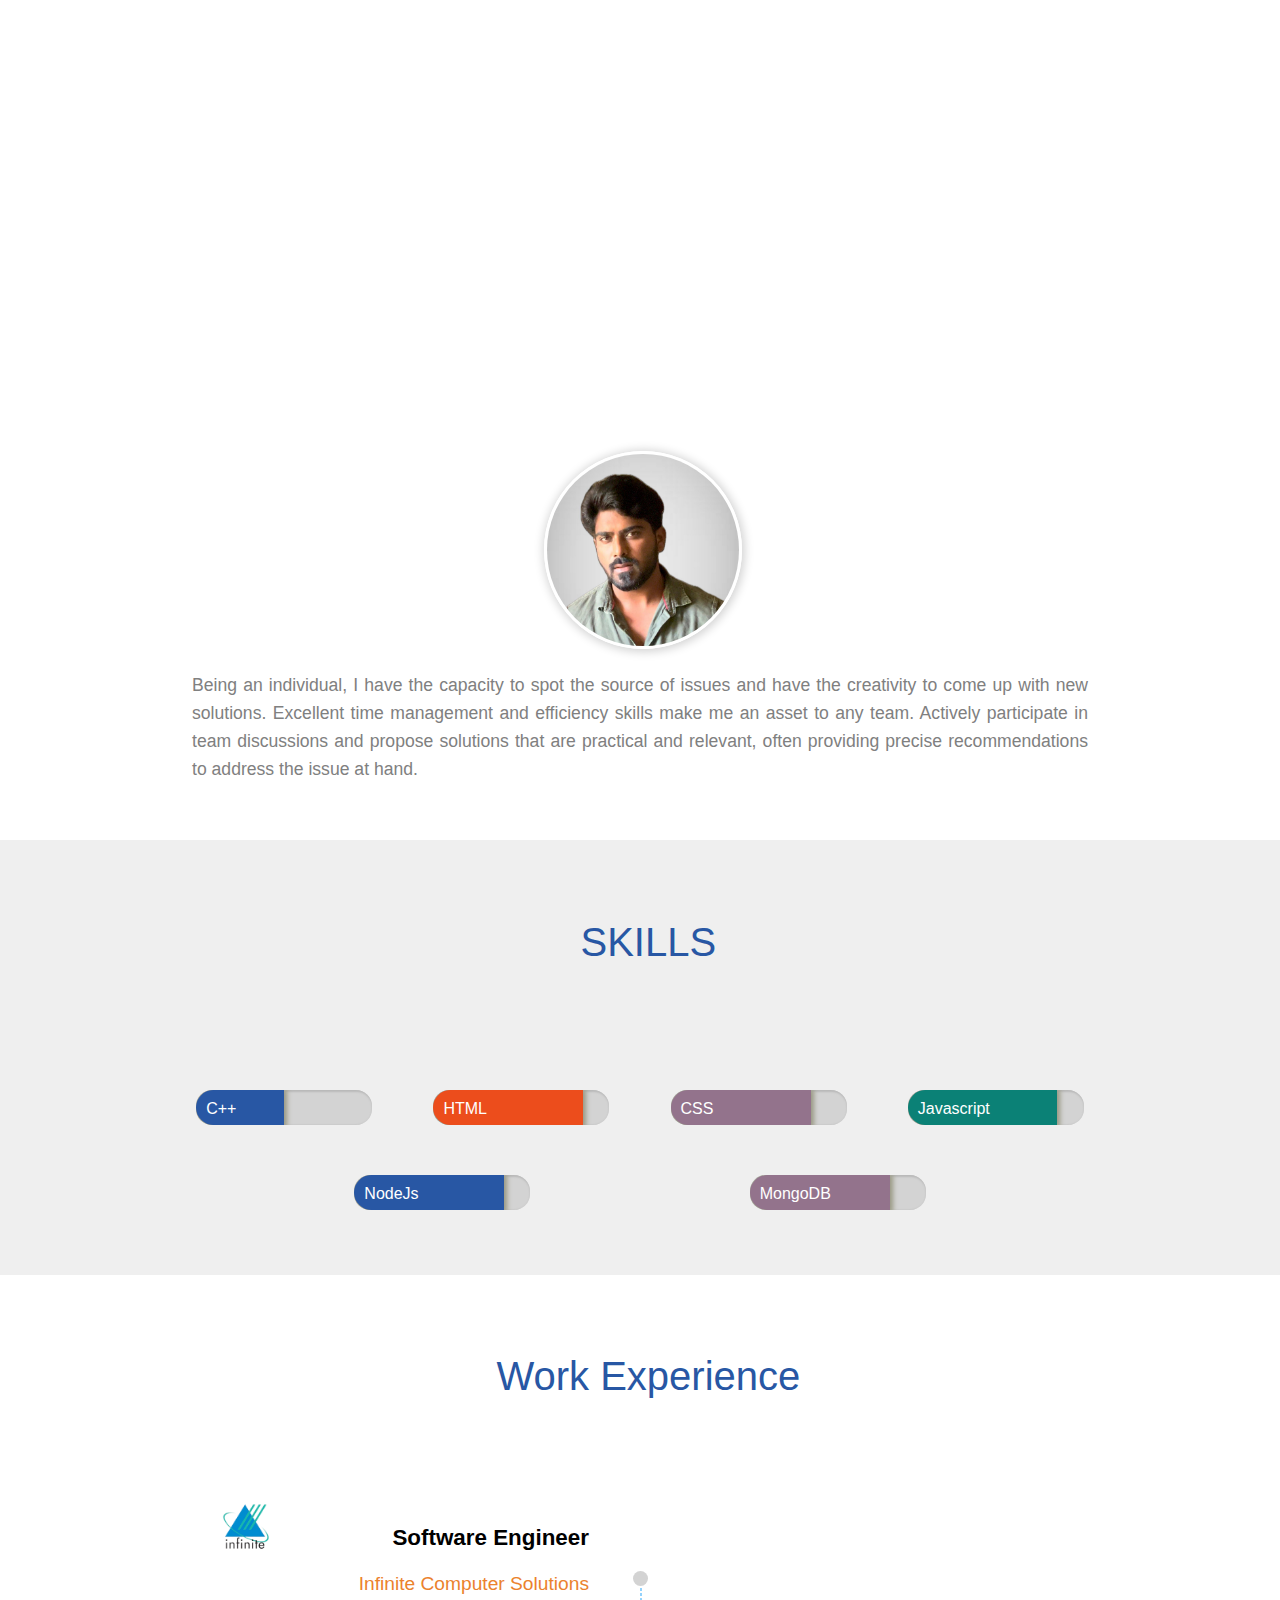
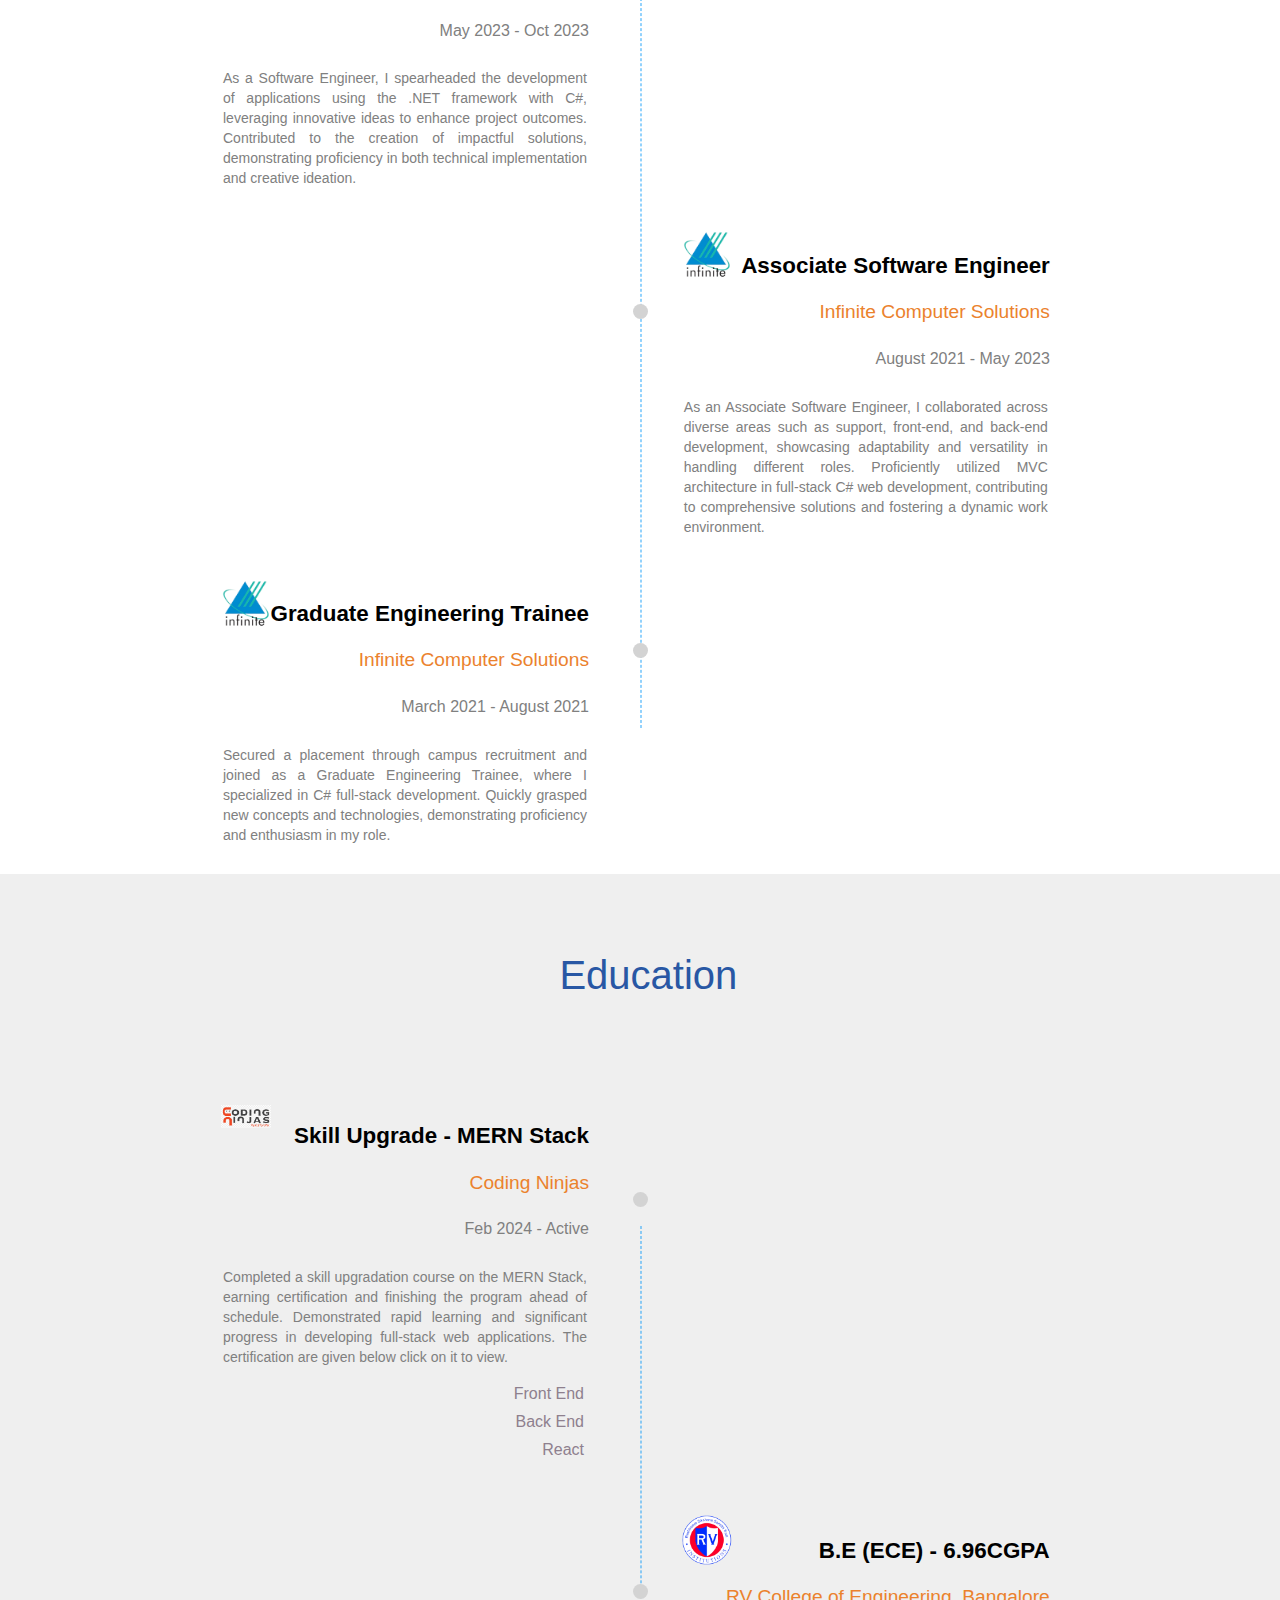
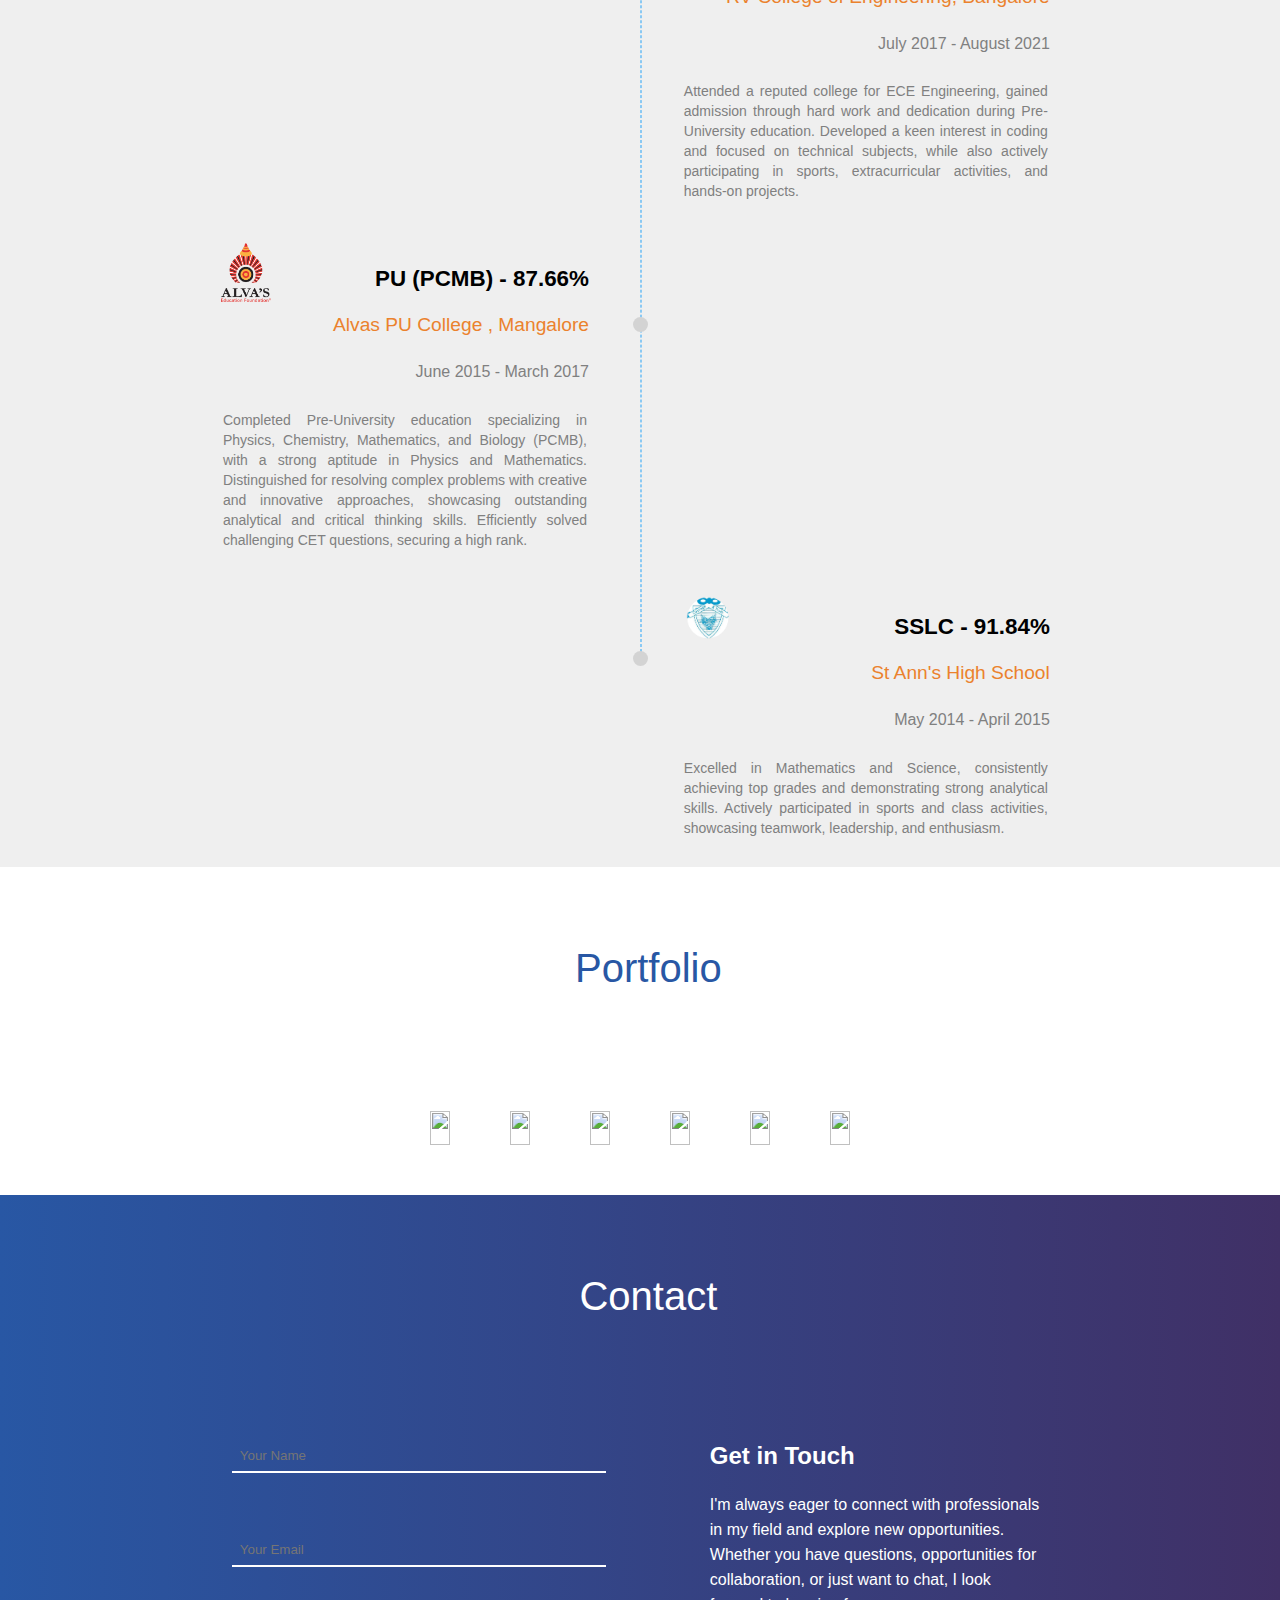
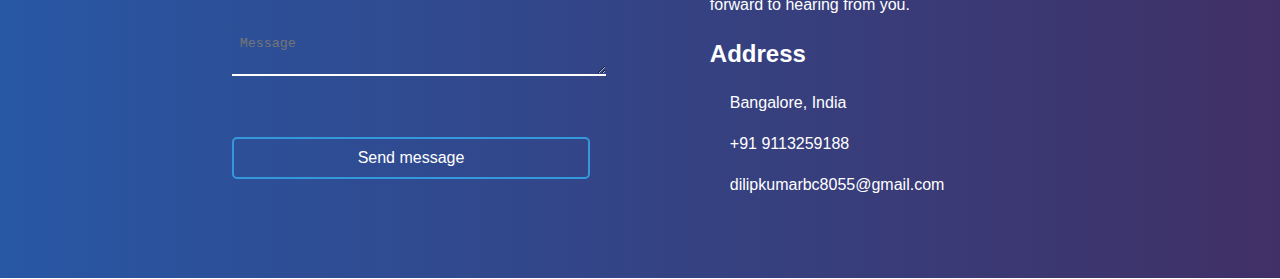
==== commit 85fa2d2a: "photo are updated" ====
--- a/index.html
+++ b/index.html
@@ -77,7 +77,7 @@
 
         <section id="about">
             <div id="my-image">
-                <img src="./dilppic.png">
+                <img src="./images/photo.jpeg">
             </div>
 
             <div id="about-para">
@@ -254,23 +254,26 @@
                         <p class="experience-description text-align-justify">
                             Completed a skill upgradation course on the MERN Stack, earning certification and finishing
                             the program ahead of schedule. Demonstrated rapid learning and significant progress in
-                            developing full-stack web applications. The certification are given below
-
-                            <b>
-                                <a target="_blank"
-                                    href="https://certificate.codingninjas.com/view/2dd95d615e431f46">Front
-                                    End</a>
-
-
-
-                                <a target="_blank"
-                                    href="https://certificate.codingninjas.com/view/73ffe81d0ded7860">Back
-                                    End</a>
-
-
-                                <a target="_blank"
-                                    href="https://certificate.codingninjas.com/view/7eca01bba77391df">React</a>
-                            </b>
+                            developing full-stack web applications. The certification are given below click on it to
+                            view.
+
+                        <ul class="certificate-list">
+                            <li><a target="_blank"
+                                    href="https://certificate.codingninjas.com/view/2dd95d615e431f46">Front End</a></li>
+                            <li><a target="_blank"
+                                    href="https://certificate.codingninjas.com/view/73ffe81d0ded7860">Back End</a></li>
+                            <li><a target="_blank"
+                                    href="https://certificate.codingninjas.com/view/7eca01bba77391df">React</a></li>
+                        </ul>
+
+
+
+
+
+
+
+
+
 
 
                         </p>
@@ -504,7 +507,7 @@
             console.log(formData);
 
             // Send form data to server
-            fetch(`http://localhost:3000/submit_form`, {
+            fetch(`https://resumeserver-yjkj.onrender.com/submit_form`, {
                 method: "POST",
                 headers: {
                     "Content-Type": "application/json"
--- a/Style.css
+++ b/Style.css
@@ -613,4 +613,32 @@
 .portfolio-image-container:hover .portfolio-details {
     background-color: #80808078;
     color: white;
-}+}
+
+
+
+
+.certificate-list {
+    list-style-type: none;
+    padding: 0;
+    font-size: medium;
+    color: #8E808E;
+}
+
+.certificate-list li {
+    margin: 10px 0;
+}
+
+.certificate-list a {
+    text-decoration: none;
+    color: inherit; /* Inherits color from the parent */
+    padding: 5px;
+    border-radius: 5px;
+    transition: background-color 0.3s, border-color 0.3s;
+}
+
+.certificate-list a:hover {
+    background-color: #918c8c; /* Adjust background color on hover */
+    color: #fff; /* Adjust text color on hover */
+    border-color: #555; /* Adjust border color on hover */
+}
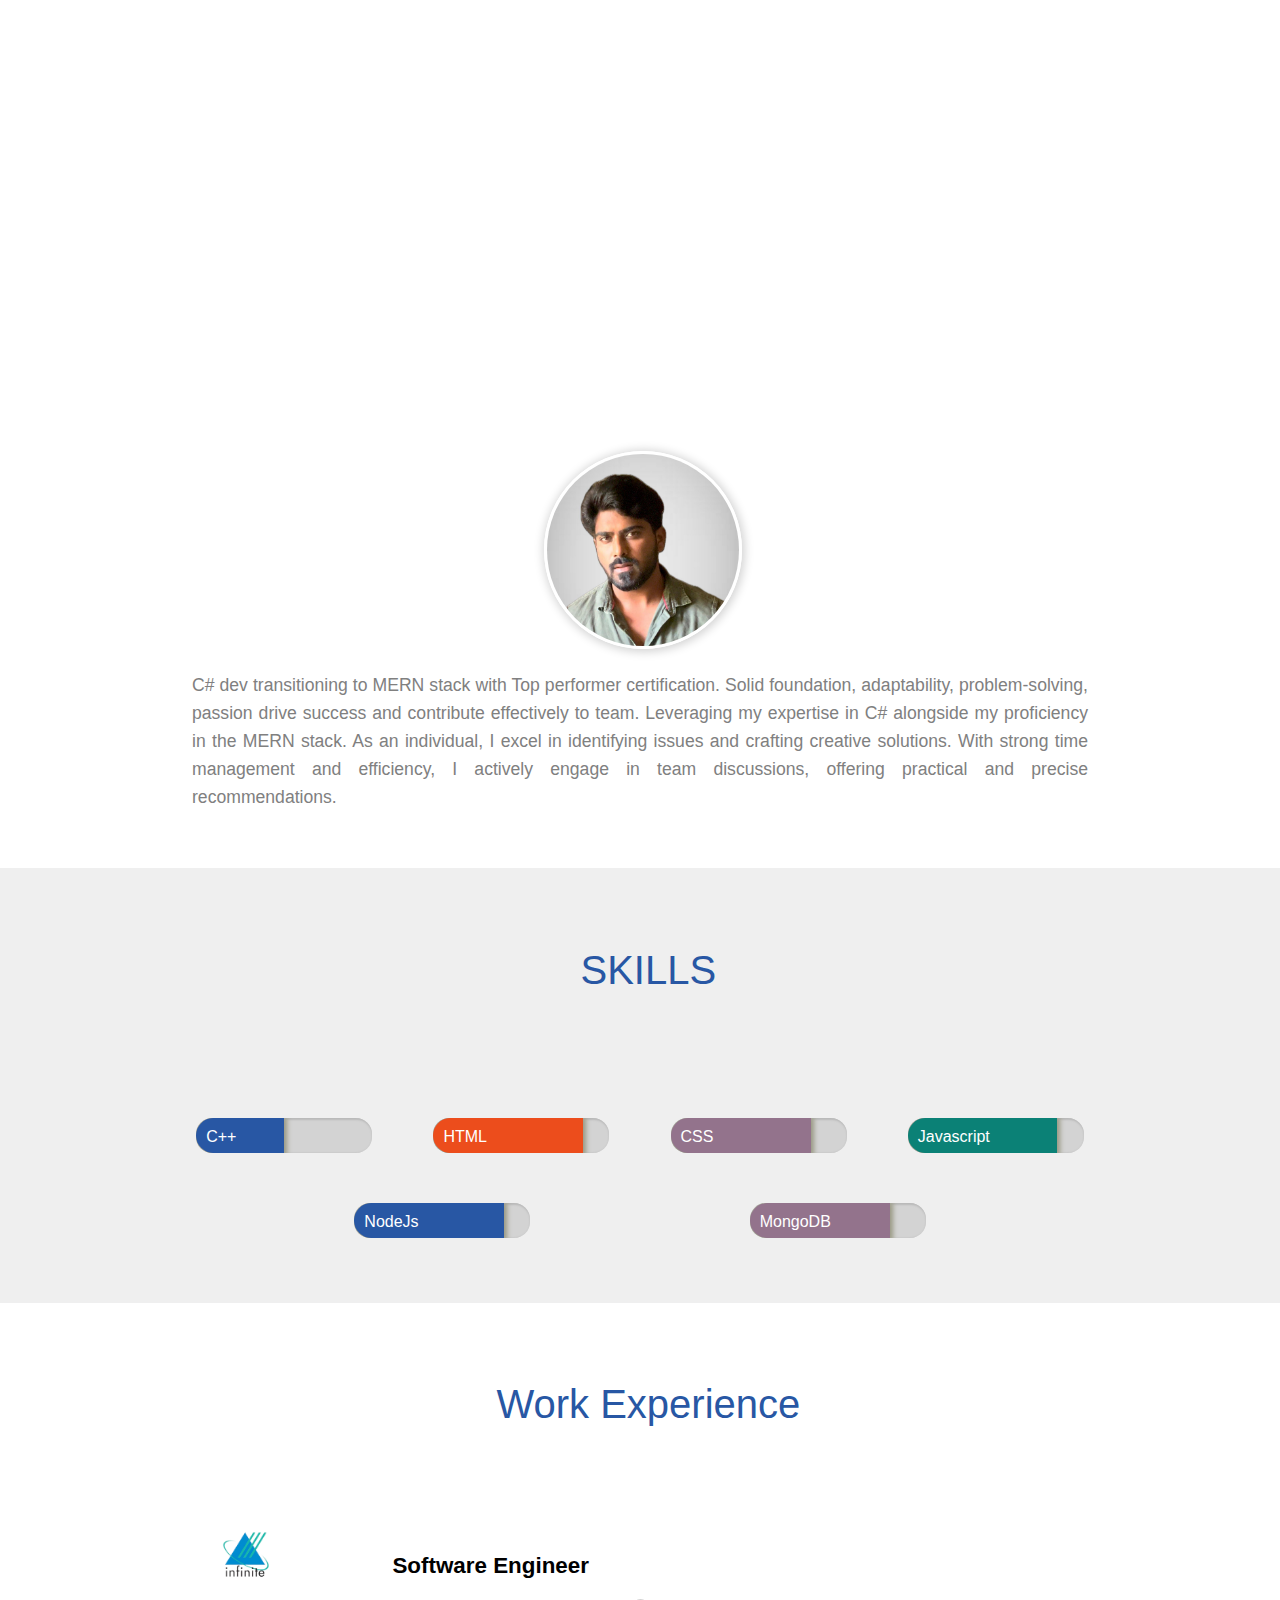
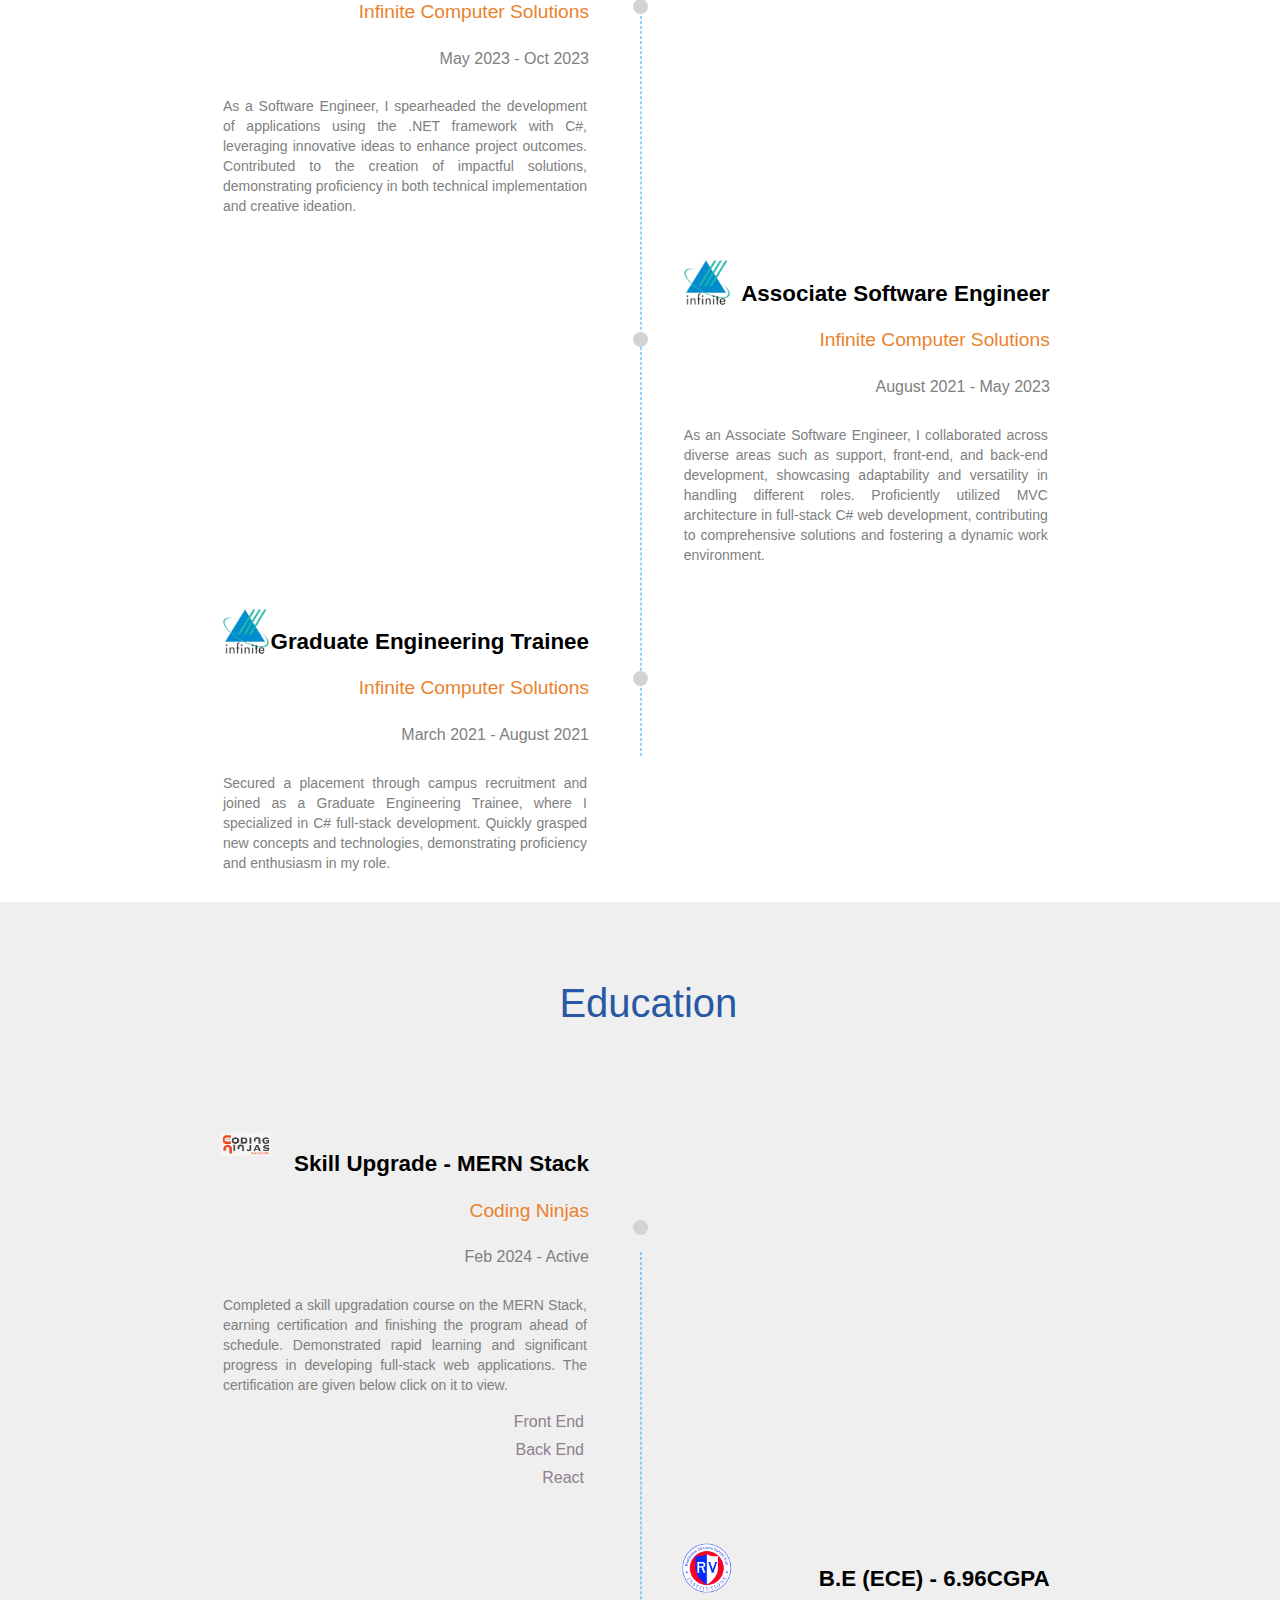
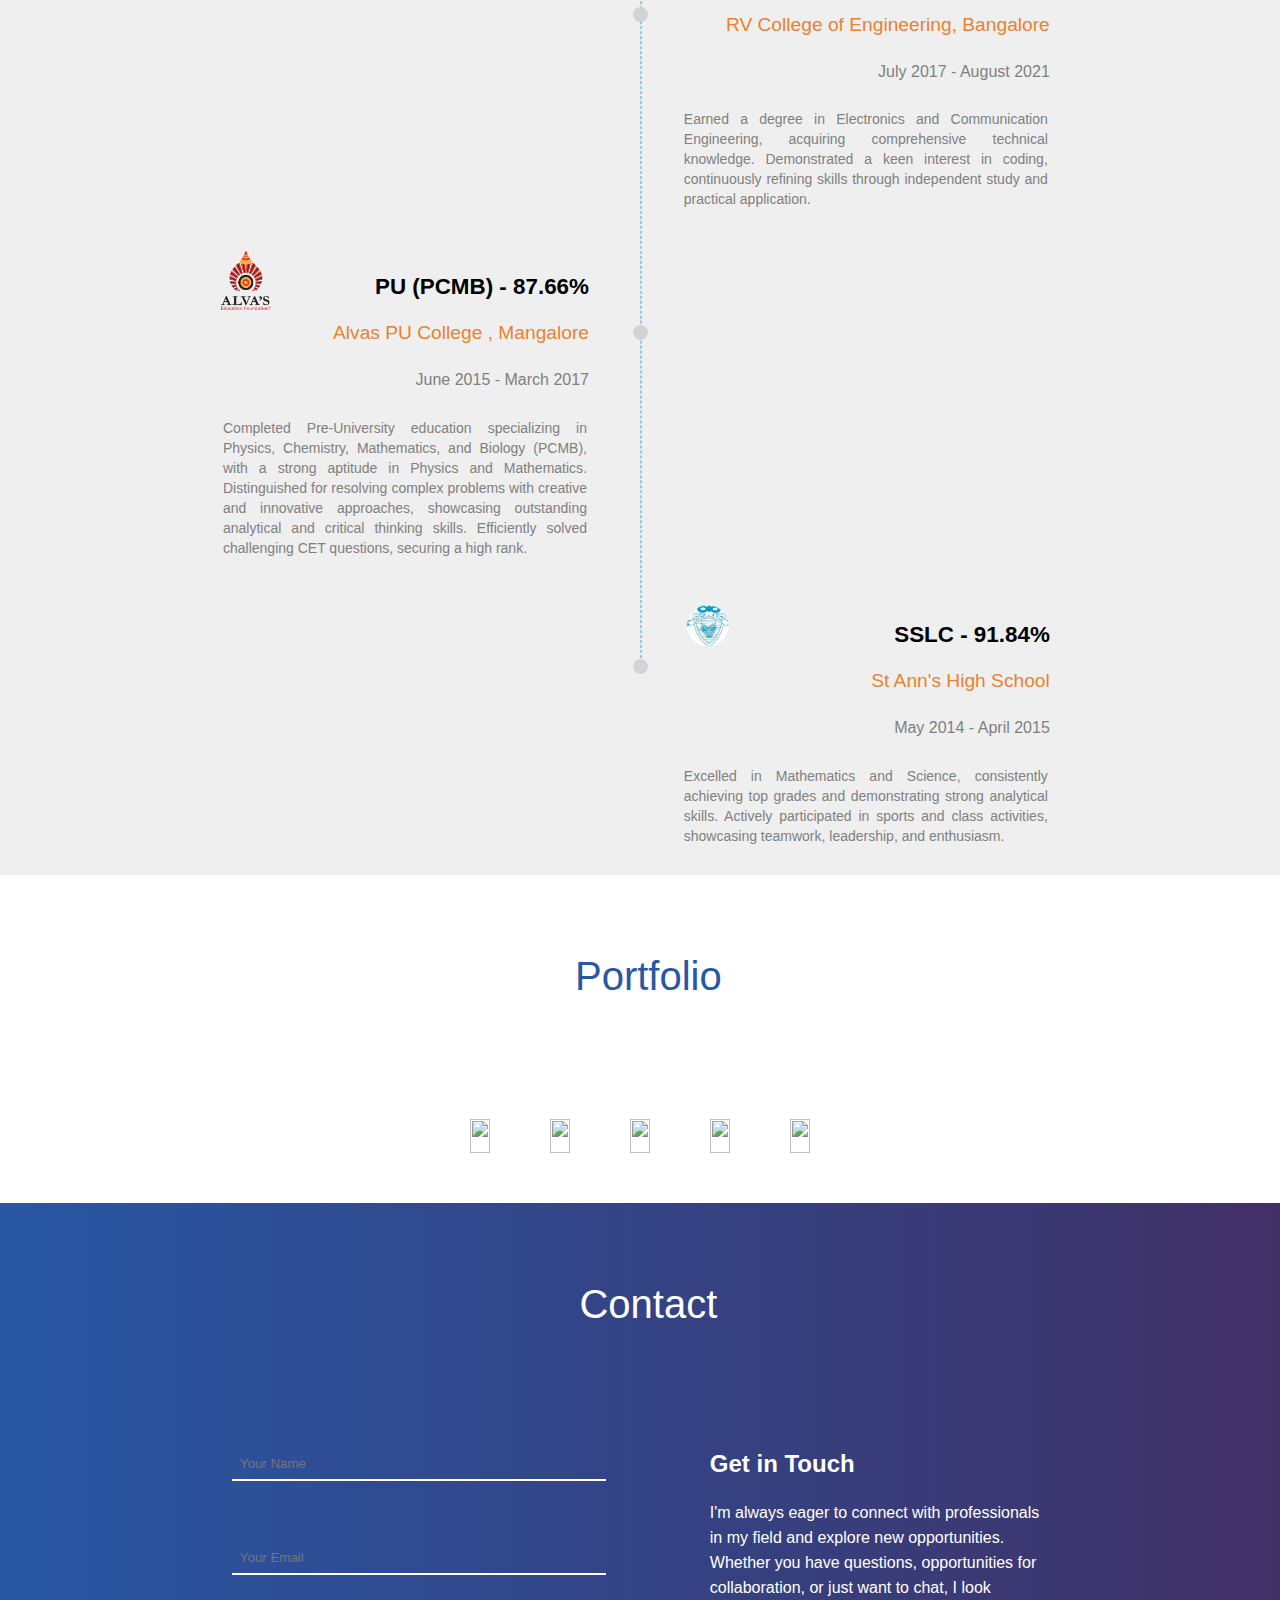
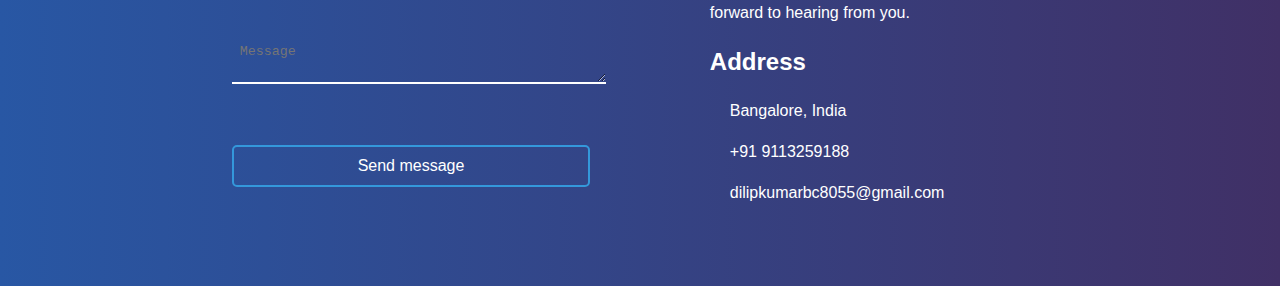
==== commit 21549067: "updated resume" ====
--- a/index.html
+++ b/index.html
@@ -83,11 +83,12 @@
             <div id="about-para">
 
                 <p>
-                    Being an individual, I have the capacity to spot the source of issues and have
-                    the creativity to come up with new solutions. Excellent time management and
-                    efficiency skills make me an asset to any team. Actively participate in team
-                    discussions and propose solutions that are practical and relevant, often
-                    providing precise recommendations to address the issue at hand.
+
+                    C# dev transitioning to MERN stack with Top performer certification. Solid foundation, adaptability,
+                    problem-solving, passion drive success and contribute effectively to team. Leveraging my expertise
+                    in C# alongside my proficiency in the MERN stack. As an individual, I excel in identifying issues and
+                    crafting creative solutions. With strong time management and efficiency, I actively engage in team
+                    discussions, offering practical and precise recommendations.
                 </p>
 
             </div>
@@ -289,10 +290,10 @@
                         <h4 class="experience-company-name "> RV College of Engineering, Bangalore </h4>
                         <h5 class="experience-duration m0"> July 2017 - August 2021 </h5>
 
-                        <p class="experience-description text-align-justify"> Attended a reputed college for ECE
-                            Engineering, gained admission through hard work and dedication during Pre-University
-                            education. Developed a keen interest in coding and focused on technical subjects, while also
-                            actively participating in sports, extracurricular activities, and hands-on projects. </p>
+                        <p class="experience-description text-align-justify"> Earned a degree in Electronics and
+                            Communication Engineering, acquiring comprehensive technical knowledge. Demonstrated a keen
+                            interest in coding, continuously refining skills through independent study and practical
+                            application. </p>
                     </div>
                 </div>
 
@@ -354,49 +355,69 @@
                 <div class="portfolio-image-container">
                     <img src="https://ninjasfiles.s3.amazonaws.com/asset_0000000000000025_1550237330_codezen_2.png">
                     <div class="portfolio-details">
-                        <p>
-                            Write here basic details about the project.
-                        </p>
+                        <a target="_blank" class="anchertag" href="https://e-commerceportal.onrender.com/API-DOCS/">
+                            <p>
+                                The e-commerce app using a Node.js server with the Express
+                                framework, Mongoose, incorporating JWT authentication and middleware concepts. Swagger
+                                for API document.
+                            </p>
+                        </a>
                     </div>
 
                 </div>
                 <div class="portfolio-image-container">
                     <img src="https://ninjasfiles.s3.amazonaws.com/asset_0000000000000026_1550237353_project_2.jpeg">
                     <div class="portfolio-details">
-                        <p>
-                            Write here basic details about the project.
-                        </p>
+                        <a target="_blank" class="anchertag" href="https://chatapplication-zqye.onrender.com">
+                            <p>
+                                Chat application using Node.js, MongoDB and Socket.io, a Node.js server is run with
+                                Express and
+                                Socket.io to handle real-time communication
+                            </p>
+                        </a>
                     </div>
 
                 </div>
                 <div class="portfolio-image-container">
                     <img src="https://ninjasfiles.s3.amazonaws.com/asset_0000000000000029_1550237386_project.jpeg">
                     <div class="portfolio-details">
-                        <p>
-                            Write here basic details about the project.
-                        </p>
+                        <a target="_blank" class="anchertag"
+                            href="https://ecomprojectusingreactreduxtoolkit.onrender.com">
+                            <p>
+                                E-commerce web application using React, React Router, Firebase, and Redux Toolkit.
+                                (Implemented with ContextAPI then migrated to redux)
+                            </p>
+                        </a>
                     </div>
 
                 </div>
                 <div class="portfolio-image-container">
                     <img src="https://ninjasfiles.s3.amazonaws.com/asset_0000000000000027_1550237355_project_3.png">
                     <div class="portfolio-details">
-                        <p>
-                            Write here basic details about the project.
-                        </p>
+                        <a target="_blank" class="anchertag" href="https://jobportal-q05k.onrender.com/logout">
+                            <p>
+                                Job portal app was developed using a Node.js server with the Express framework,
+                                JWT auth, Nodemailer, and Multer. It utilizes the EJS view
+                                engine and MVC architecture.
+                            </p>
+                        </a>
                     </div>
 
                 </div>
                 <div class="portfolio-image-container">
                     <img src="https://ninjasfiles.s3.amazonaws.com/asset_0000000000000024_1550237299_codezen.png">
                     <div class="portfolio-details">
-                        <p>
-                            Write here basic details about the project.
-                        </p>
-                    </div>
-
-                </div>
-                <div class="portfolio-image-container">
+                        <a target="_blank" class="anchertag" href="https://todo-noteusingredux.onrender.com">
+                            <p>
+                                The todo and note app was developed using ReactJS,
+                                utilizing hooks, Redux for state management, props for component communication, and
+                                Context API.
+                            </p>
+                        </a>
+                    </div>
+
+                </div>
+                <!-- <div class="portfolio-image-container">
                     <img src="https://ninjasfiles.s3.amazonaws.com/asset_0000000000000028_1550237365_tree.jpeg">
                     <div class="portfolio-details">
                         <p>
@@ -404,7 +425,7 @@
                         </p>
                     </div>
 
-                </div>
+                </div> -->
 
             </div>
         </section>
--- a/Style.css
+++ b/Style.css
@@ -221,7 +221,8 @@
     height: 100%;
     color: transparent;
     text-align: center;
-    padding: 10px;
+    padding: 5px;
+    font-size: x-large;
 }
 
 .portfolio-image-container:hover {
@@ -631,14 +632,23 @@
 
 .certificate-list a {
     text-decoration: none;
-    color: inherit; /* Inherits color from the parent */
+    color: inherit;
+    /* Inherits color from the parent */
     padding: 5px;
     border-radius: 5px;
     transition: background-color 0.3s, border-color 0.3s;
 }
 
 .certificate-list a:hover {
-    background-color: #918c8c; /* Adjust background color on hover */
-    color: #fff; /* Adjust text color on hover */
-    border-color: #555; /* Adjust border color on hover */
-}
+    background-color: #918c8c;
+    /* Adjust background color on hover */
+    color: #fff;
+    /* Adjust text color on hover */
+    border-color: #555;
+    /* Adjust border color on hover */
+}
+
+.anchertag {
+    text-decoration: none;
+    color: inherit;
+}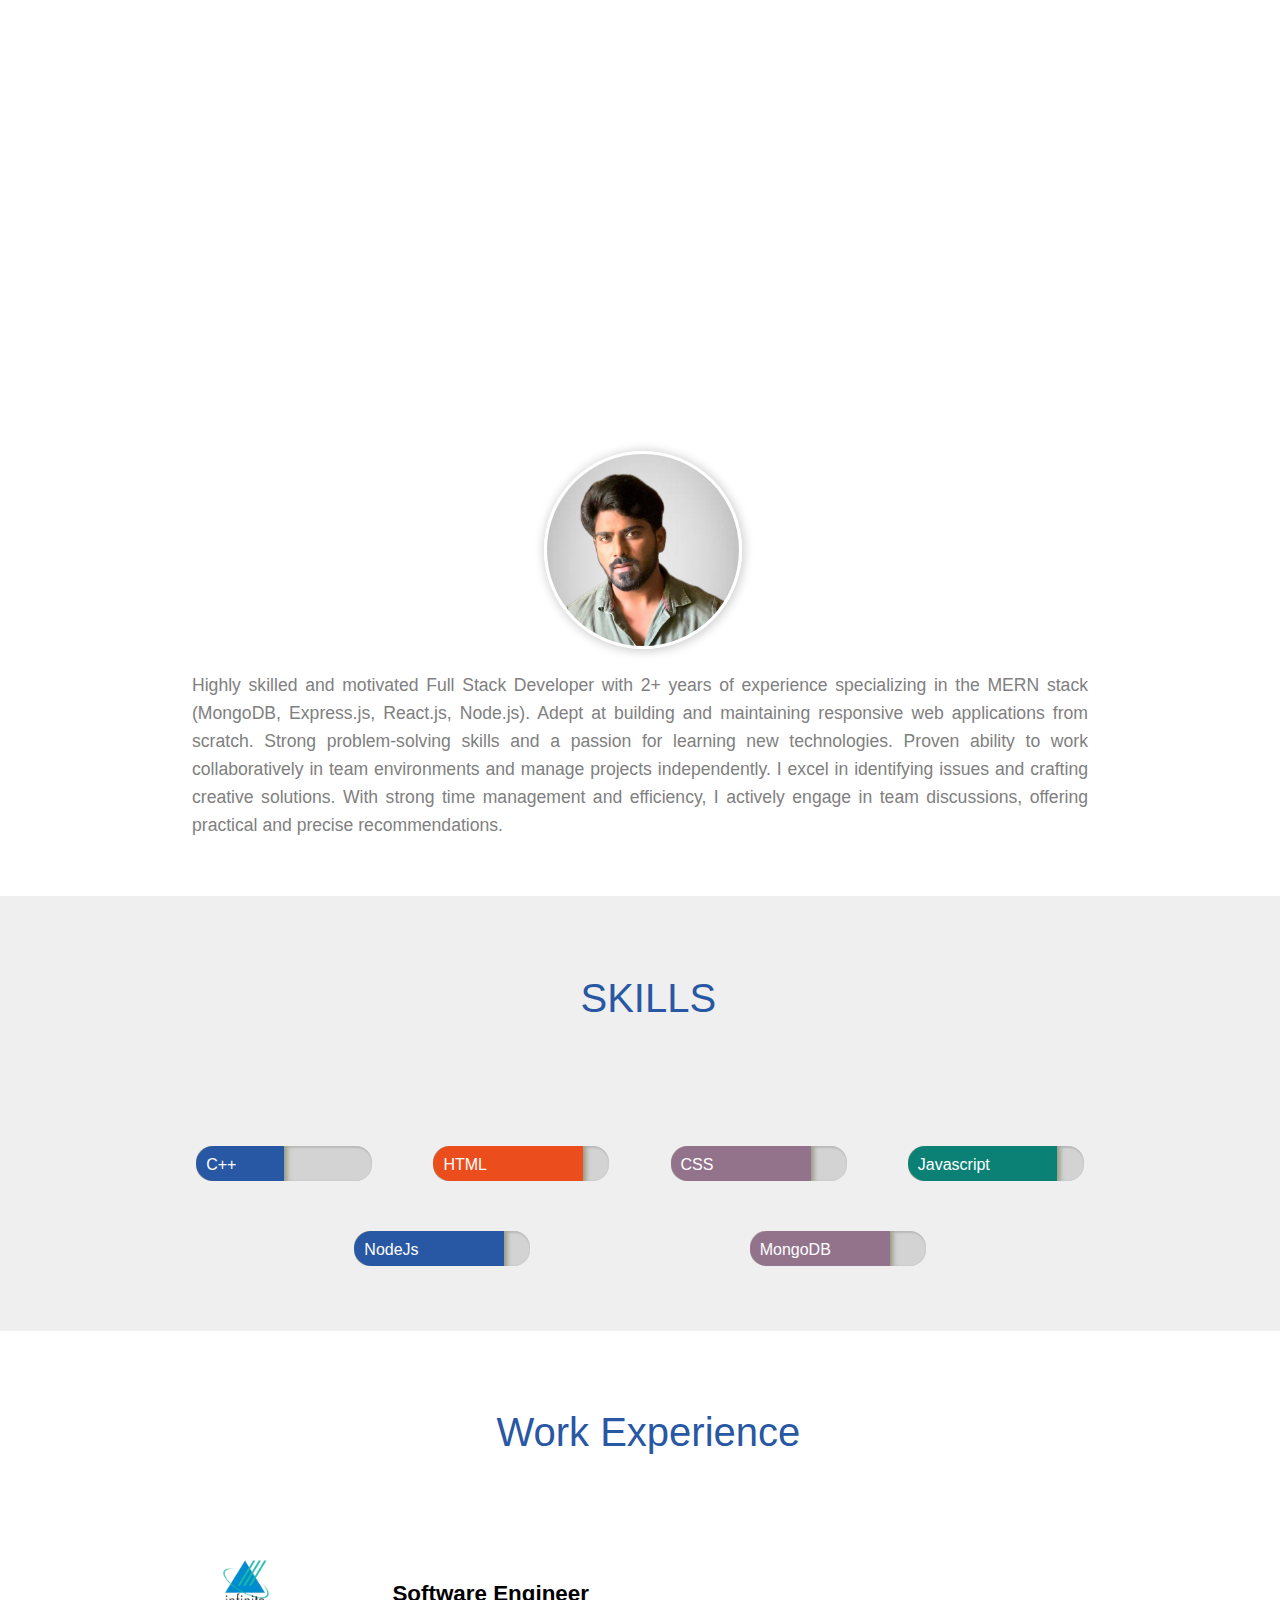
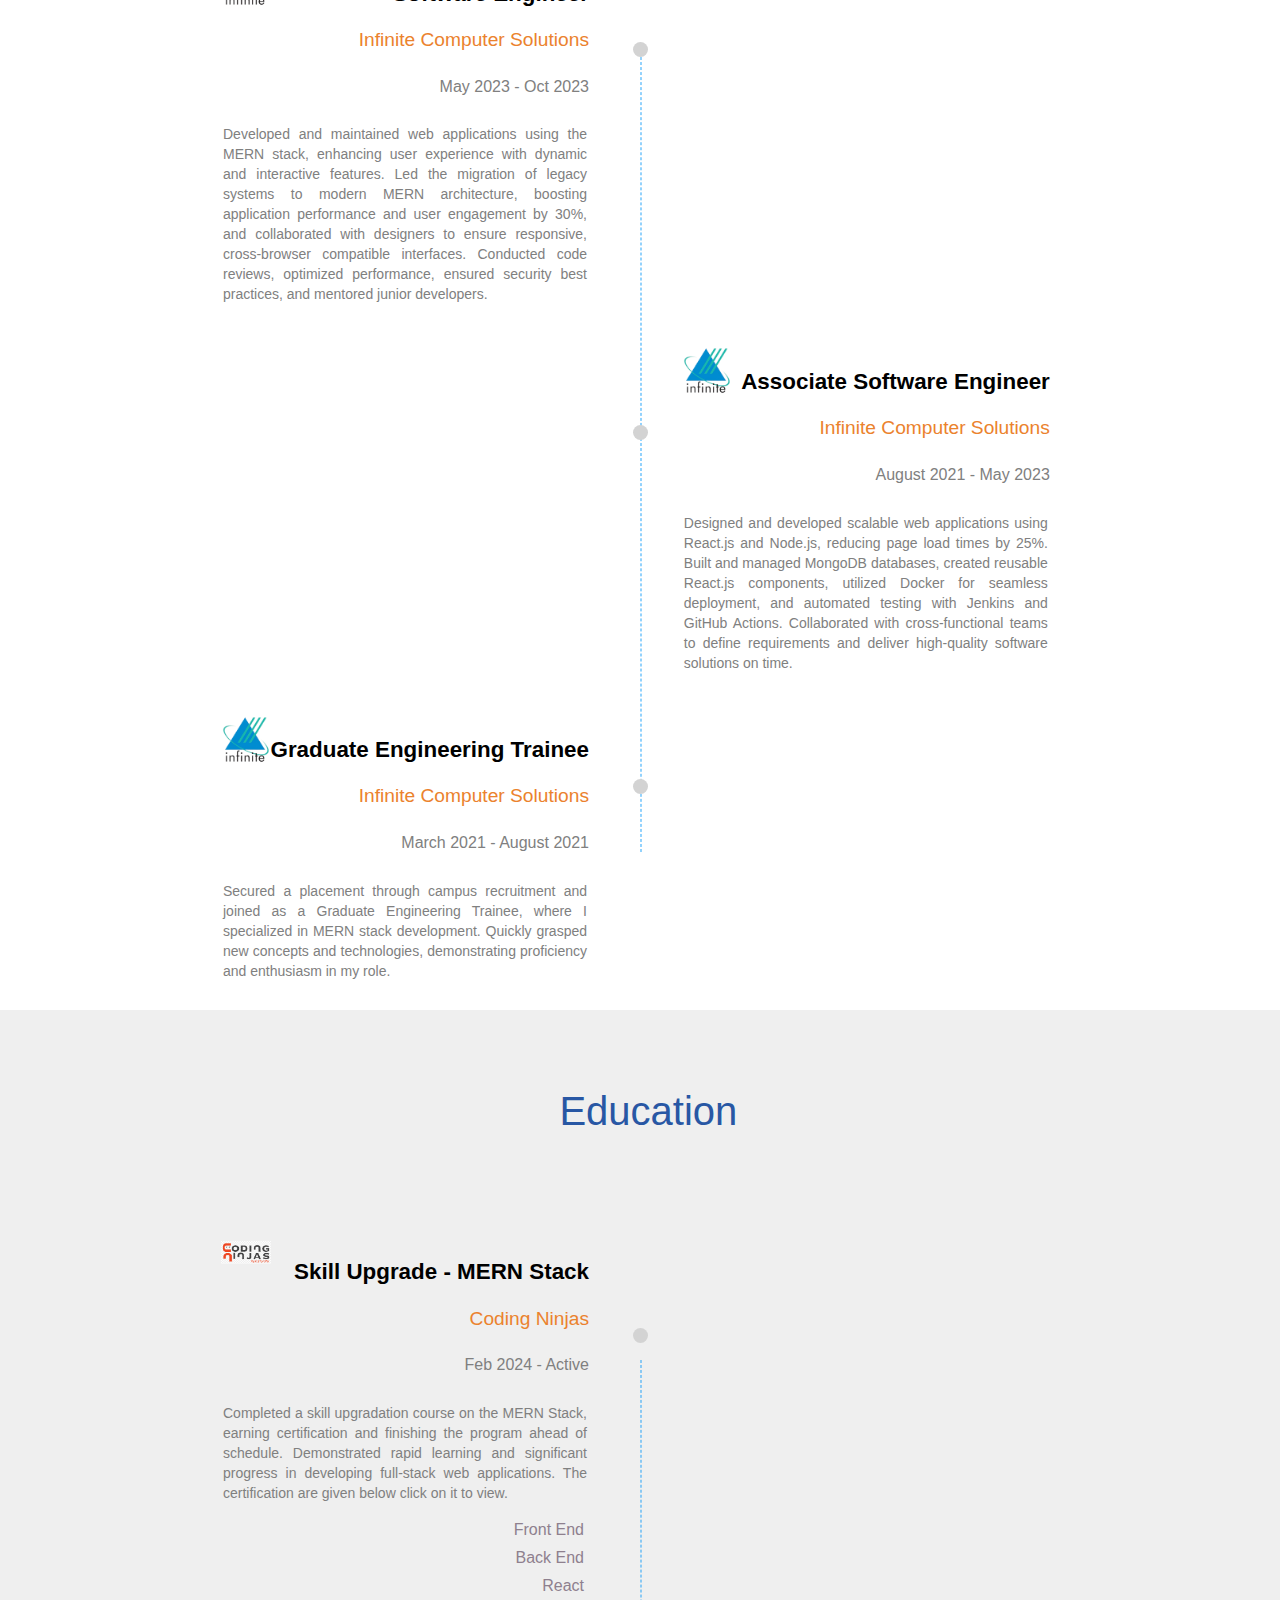
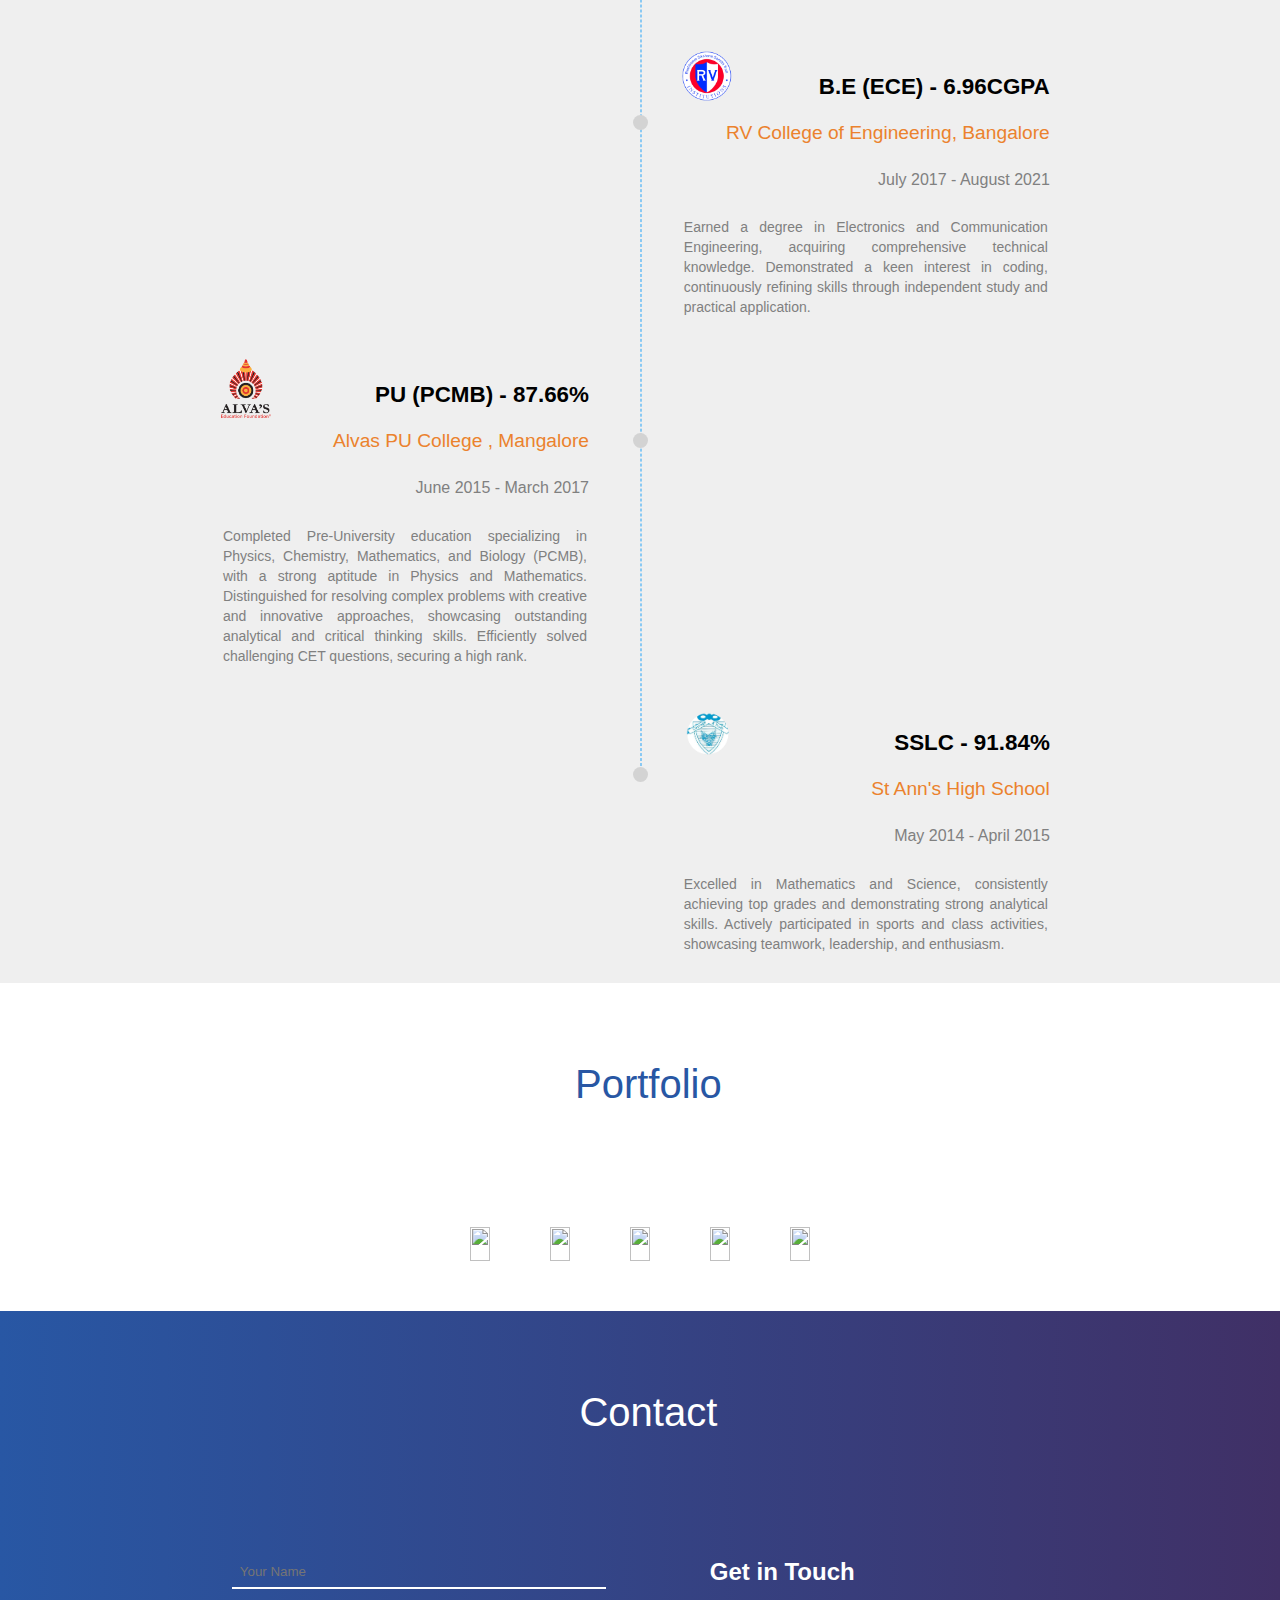
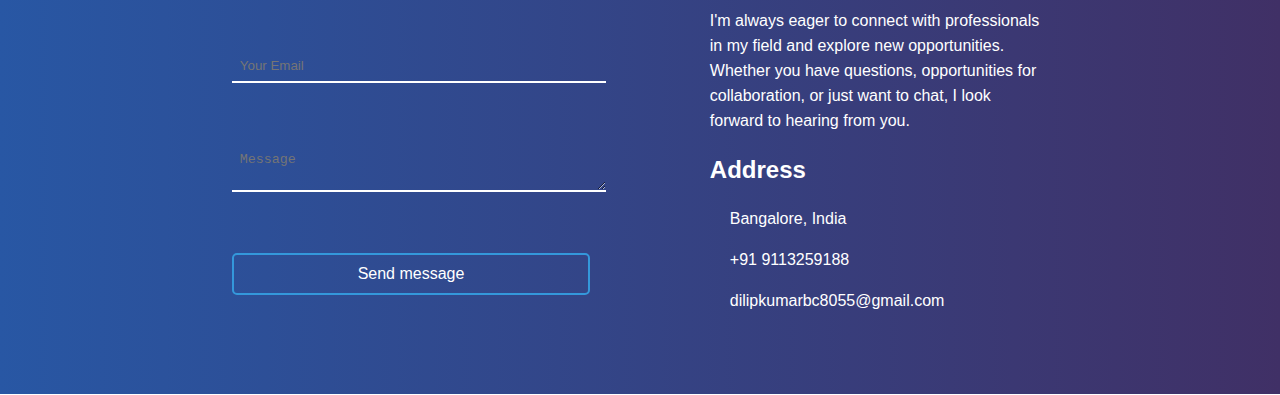
==== commit bdc4c92e: "updated resume" ====
--- a/index.html
+++ b/index.html
@@ -83,12 +83,13 @@
             <div id="about-para">
 
                 <p>
-
-                    C# dev transitioning to MERN stack with Top performer certification. Solid foundation, adaptability,
-                    problem-solving, passion drive success and contribute effectively to team. Leveraging my expertise
-                    in C# alongside my proficiency in the MERN stack. As an individual, I excel in identifying issues and
-                    crafting creative solutions. With strong time management and efficiency, I actively engage in team
-                    discussions, offering practical and precise recommendations.
+                    Highly skilled and motivated Full Stack Developer with 2+ years of experience specializing in the
+                    MERN stack (MongoDB, Express.js, React.js, Node.js). Adept at building and maintaining responsive
+                    web applications from scratch. Strong problem-solving skills and a passion for learning new
+                    technologies. Proven ability to work collaboratively in team environments and manage projects
+                    independently. I excel in identifying issues and crafting creative solutions. With strong time
+                    management and efficiency, I actively engage in team discussions, offering practical and precise
+                    recommendations.
                 </p>
 
             </div>
@@ -182,10 +183,18 @@
                         <h4 class="experience-company-name"> Infinite Computer Solutions </h4>
                         <h5 class="experience-duration m0"> May 2023 - Oct 2023 </h5>
 
-                        <p class="experience-description text-align-justify">As a Software Engineer, I spearheaded the
-                            development of applications using the .NET framework with C#, leveraging innovative ideas to
-                            enhance project outcomes. Contributed to the creation of impactful solutions, demonstrating
-                            proficiency in both technical implementation and creative ideation. </p>
+                        <p class="experience-description text-align-justify">Developed and maintained web applications
+                            using the MERN stack, enhancing user experience with dynamic and interactive features. Led
+                            the migration of legacy systems to modern MERN architecture, boosting application
+                            performance and user engagement by 30%, and collaborated with designers to ensure
+                            responsive, cross-browser compatible interfaces. Conducted code reviews, optimized
+                            performance, ensured security best practices, and mentored junior developers.
+
+
+
+
+
+                        </p>
                     </div>
                 </div>
 
@@ -198,10 +207,11 @@
                         <h4 class="experience-company-name"> Infinite Computer Solutions </h4>
                         <h5 class="experience-duration m0"> August 2021 - May 2023 </h5>
                         <p class="experience-description text-align-justify">
-                            As an Associate Software Engineer, I collaborated across diverse areas such as support,
-                            front-end, and back-end development, showcasing adaptability and versatility in handling
-                            different roles. Proficiently utilized MVC architecture in full-stack C# web development,
-                            contributing to comprehensive solutions and fostering a dynamic work environment. </p>
+                            Designed and developed scalable web applications using React.js and Node.js, reducing page
+                            load times by 25%. Built and managed MongoDB databases, created reusable React.js
+                            components, utilized Docker for seamless deployment, and automated testing with Jenkins and
+                            GitHub Actions. Collaborated with cross-functional teams to define requirements and deliver
+                            high-quality software solutions on time. </p>
                     </div>
                 </div>
 
@@ -215,8 +225,8 @@
                         <h5 class="experience-duration m0"> March 2021 - August 2021 </h5>
 
                         <p class="experience-description text-align-justify"> Secured a placement through campus
-                            recruitment and joined as a Graduate Engineering Trainee, where I specialized in C#
-                            full-stack development. Quickly grasped new concepts and technologies, demonstrating
+                            recruitment and joined as a Graduate Engineering Trainee, where I specialized in MERN
+                            stack development. Quickly grasped new concepts and technologies, demonstrating
                             proficiency and enthusiasm in my role. </p>
                     </div>
                 </div>
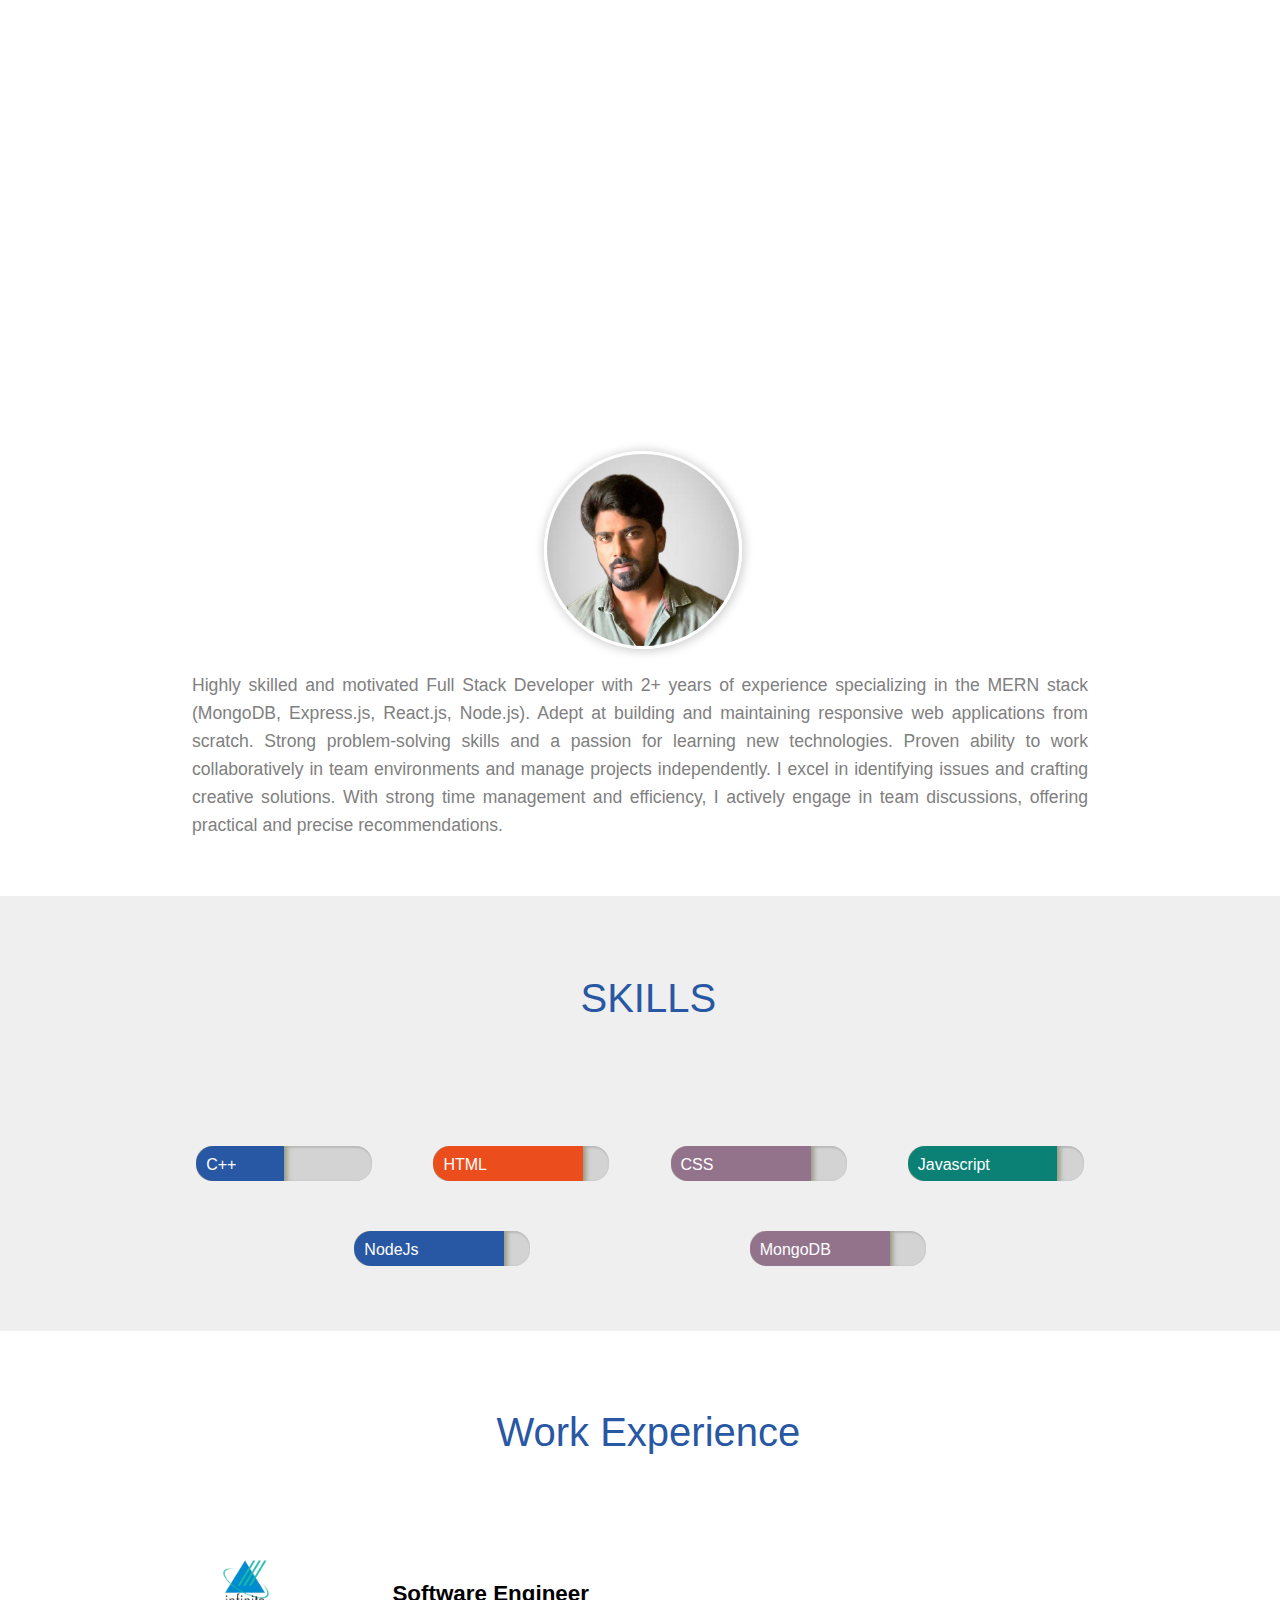
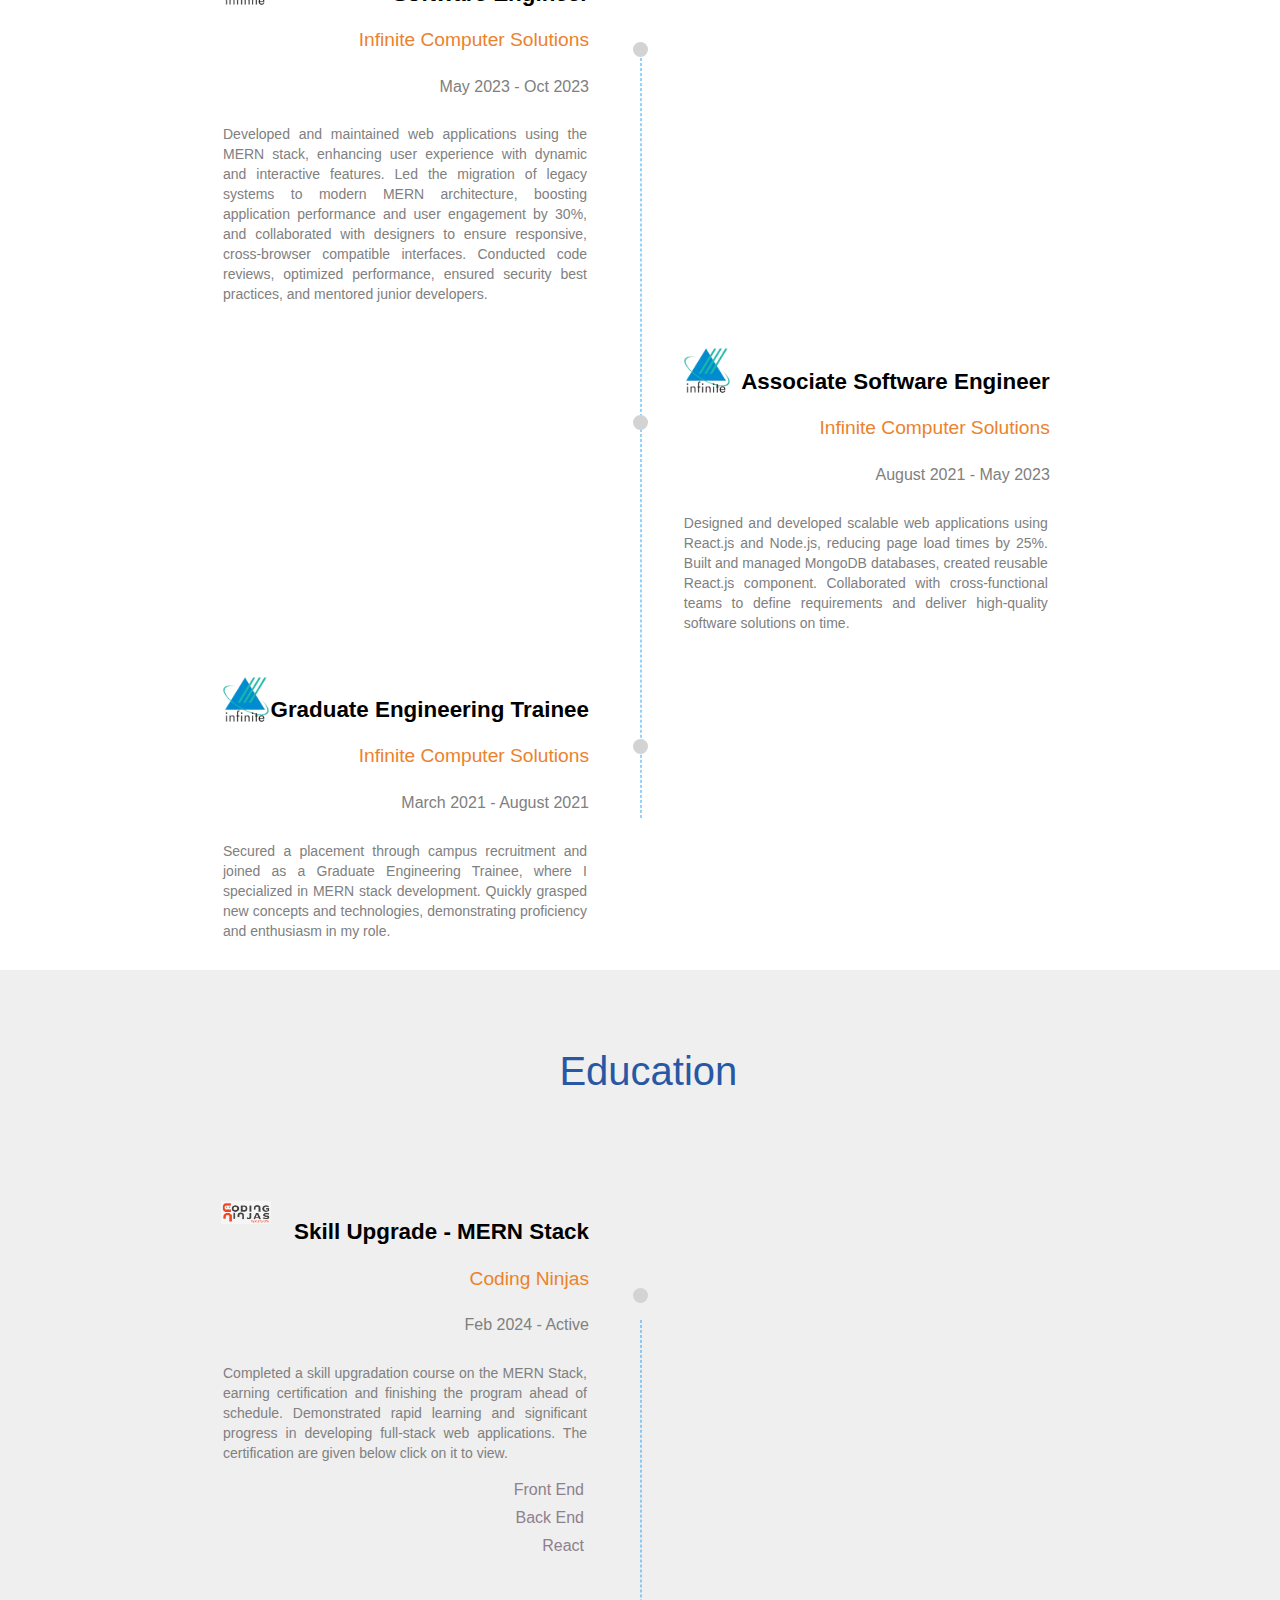
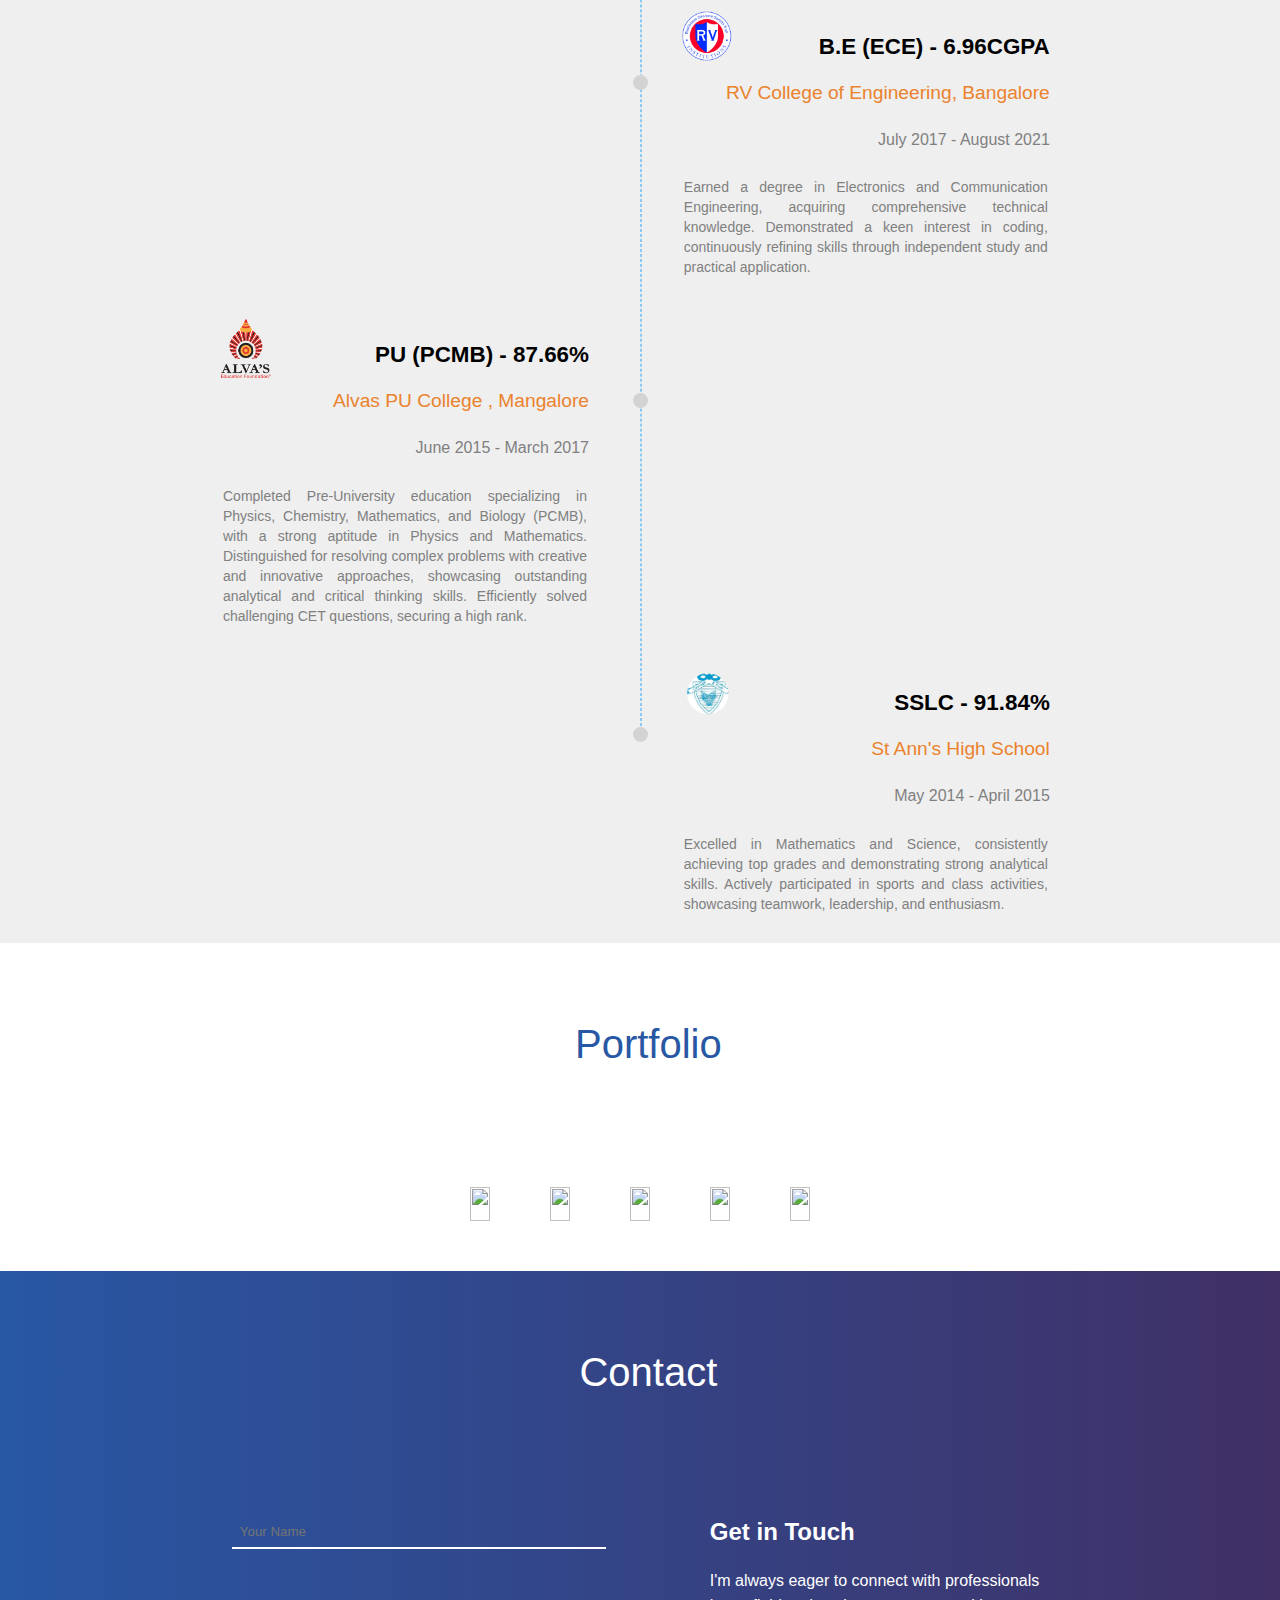
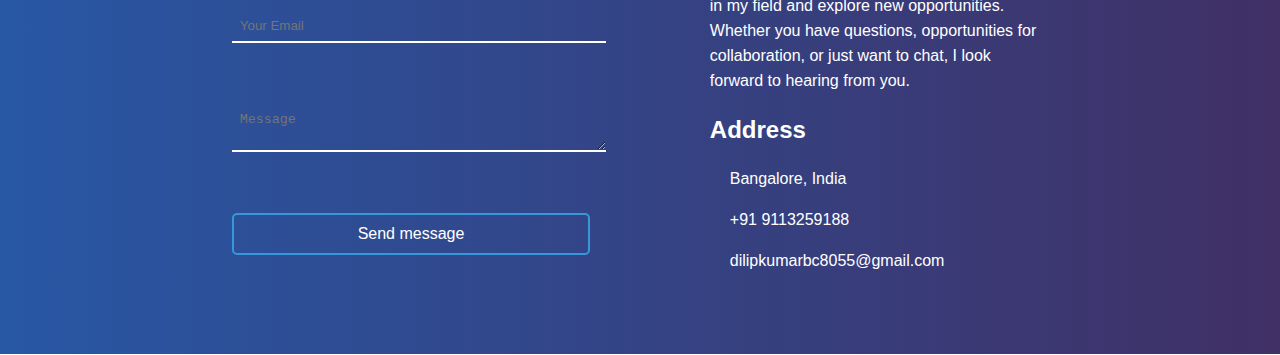
==== commit 46b6e2da: "this is final resume" ====
--- a/index.html
+++ b/index.html
@@ -209,8 +209,7 @@
                         <p class="experience-description text-align-justify">
                             Designed and developed scalable web applications using React.js and Node.js, reducing page
                             load times by 25%. Built and managed MongoDB databases, created reusable React.js
-                            components, utilized Docker for seamless deployment, and automated testing with Jenkins and
-                            GitHub Actions. Collaborated with cross-functional teams to define requirements and deliver
+                            component. Collaborated with cross-functional teams to define requirements and deliver
                             high-quality software solutions on time. </p>
                     </div>
                 </div>
